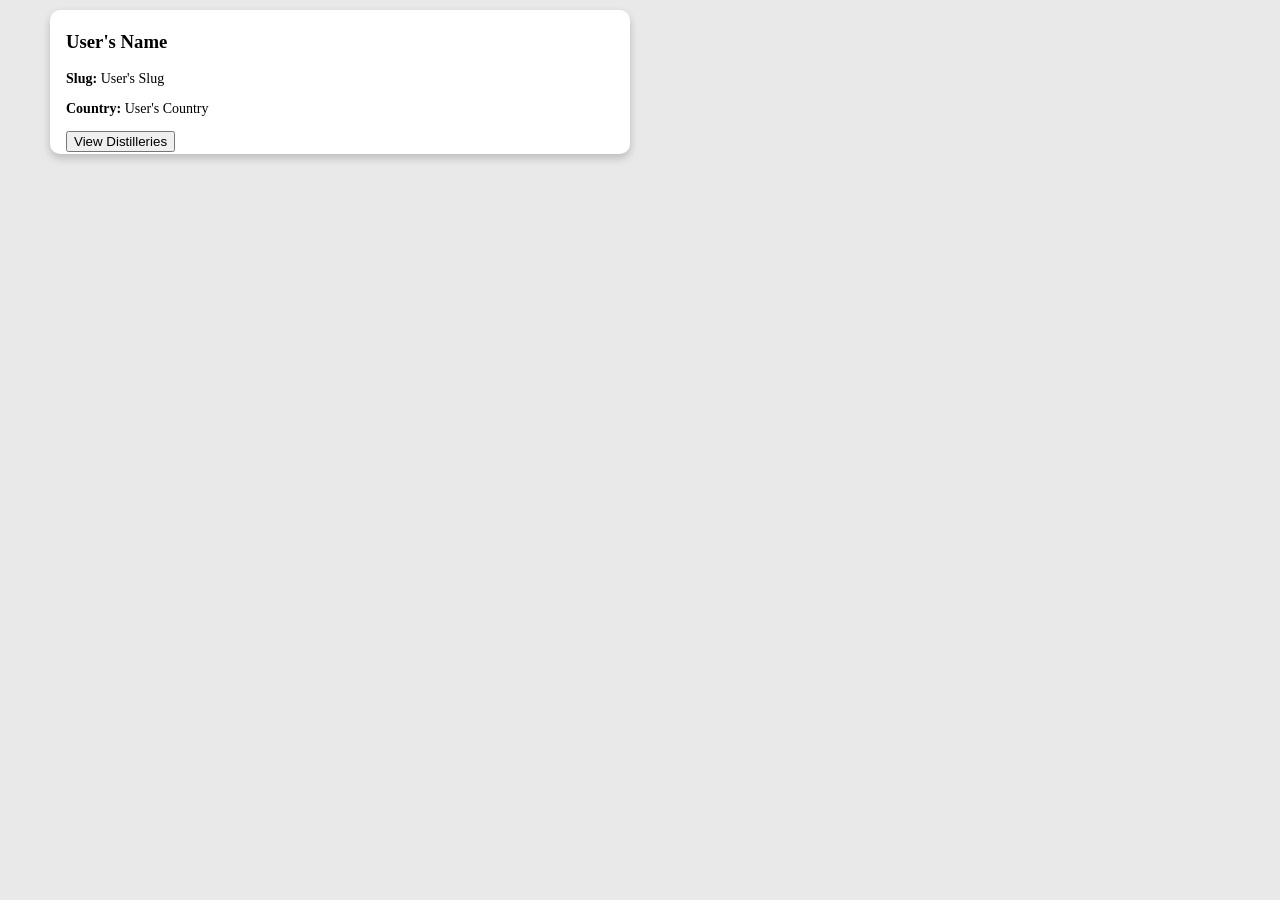
==== index.html @ 5ca529a5 "start of MOD 5 project to turn in" ====
<!DOCTYPE html>
<html lang="en">

<head>
  <meta charset="UTF-8">
  <meta http-equiv="X-UA-Compatible" content="IE=edge">
  <meta name="viewport" content="width=device-width, initial-scale=1.0">
  <link rel="stylesheet" href="index.css">
  <title>Whisky Hunter</title>
</head>

<body>
  <div class="container">
    <div class="row">
      <div class="user-list">
        <div class="user">
          <div class="user-card">
            <div class="user-card__container">
              <h3>User's Name</h3>
                <p><b>Slug:</b> User's Slug</p>
                <p><b>Country:</b> User's Country</p>
               
                <a href="/user.html?userId=1"><button>View Distilleries</button></a>
            </div>
          </div>
        </div>
      </div>
    </div>
  </div>
</body>
<script src="index.js"></script>

</html>
---- index.css ----
body {
  margin: 0;
  padding: 0;
  box-sizing: border-box;
  background-color: #e9e9e9;
}

.container {
  margin: 0 auto;
  padding: 0;
  width: 100%;
  max-width: 1200px;
}

p {
  font-size: 14px;
  word-break: break-word;
}

.hidden {
  display: none;
}

.user-list {
  width: auto;
  display: flex;
  flex-wrap: wrap;
}

.user {
  width: 50%;
}

.user-card {
  background-color: #fff;
  box-shadow: 0 4px 8px 0 rgba(0,0,0,0.2);
  margin: 10px;
  transition: 0.3s;
  cursor: pointer;
  border-radius: 10px;
}

.user-card:hover {
  box-shadow: 0 8px 16px 0 rgba(0,0,0,0.2);
}

.user-card__container {
  padding: 2px 16px;
}

.post-card {
  background-color: #fff;
  margin: 10px;
  box-shadow: 0 4px 8px 0 rgba(0,0,0,0.2);
  transition: 0.3s;
  border-radius: 10px;
}

.post-card:hover {
  box-shadow: 0 8px 16px 0 rgba(0,0,0,0.2);
}

.post-card__container {
  padding: 2px 16px;
}

.back-btn {
  color: #fff;
  background-color: black;
  border: none;
  border-radius: 10px;
  padding: 10px 20px;
  font-size: 20px;
  font-weight: 600;
  cursor: pointer;
}

.post {
  border: 1px solid black;
  background-color: white;
  margin: 20px;
}

.post__title {
  font-size: 12px;
  font-weight: bold;
  text-transform: uppercase;
  border-bottom: 1px solid black;
  padding: 8px;
}

.post__body {
  padding: 0 8px;
}

.post__search {
  margin-top: 16px;
  display: flex;
  justify-content: space-between;
  align-items: center;
  padding: 0 20px;
}

.post__search--container {
  display: flex;
  flex-direction: column;
}

.post__search--label {
  padding-right: 8px;
}
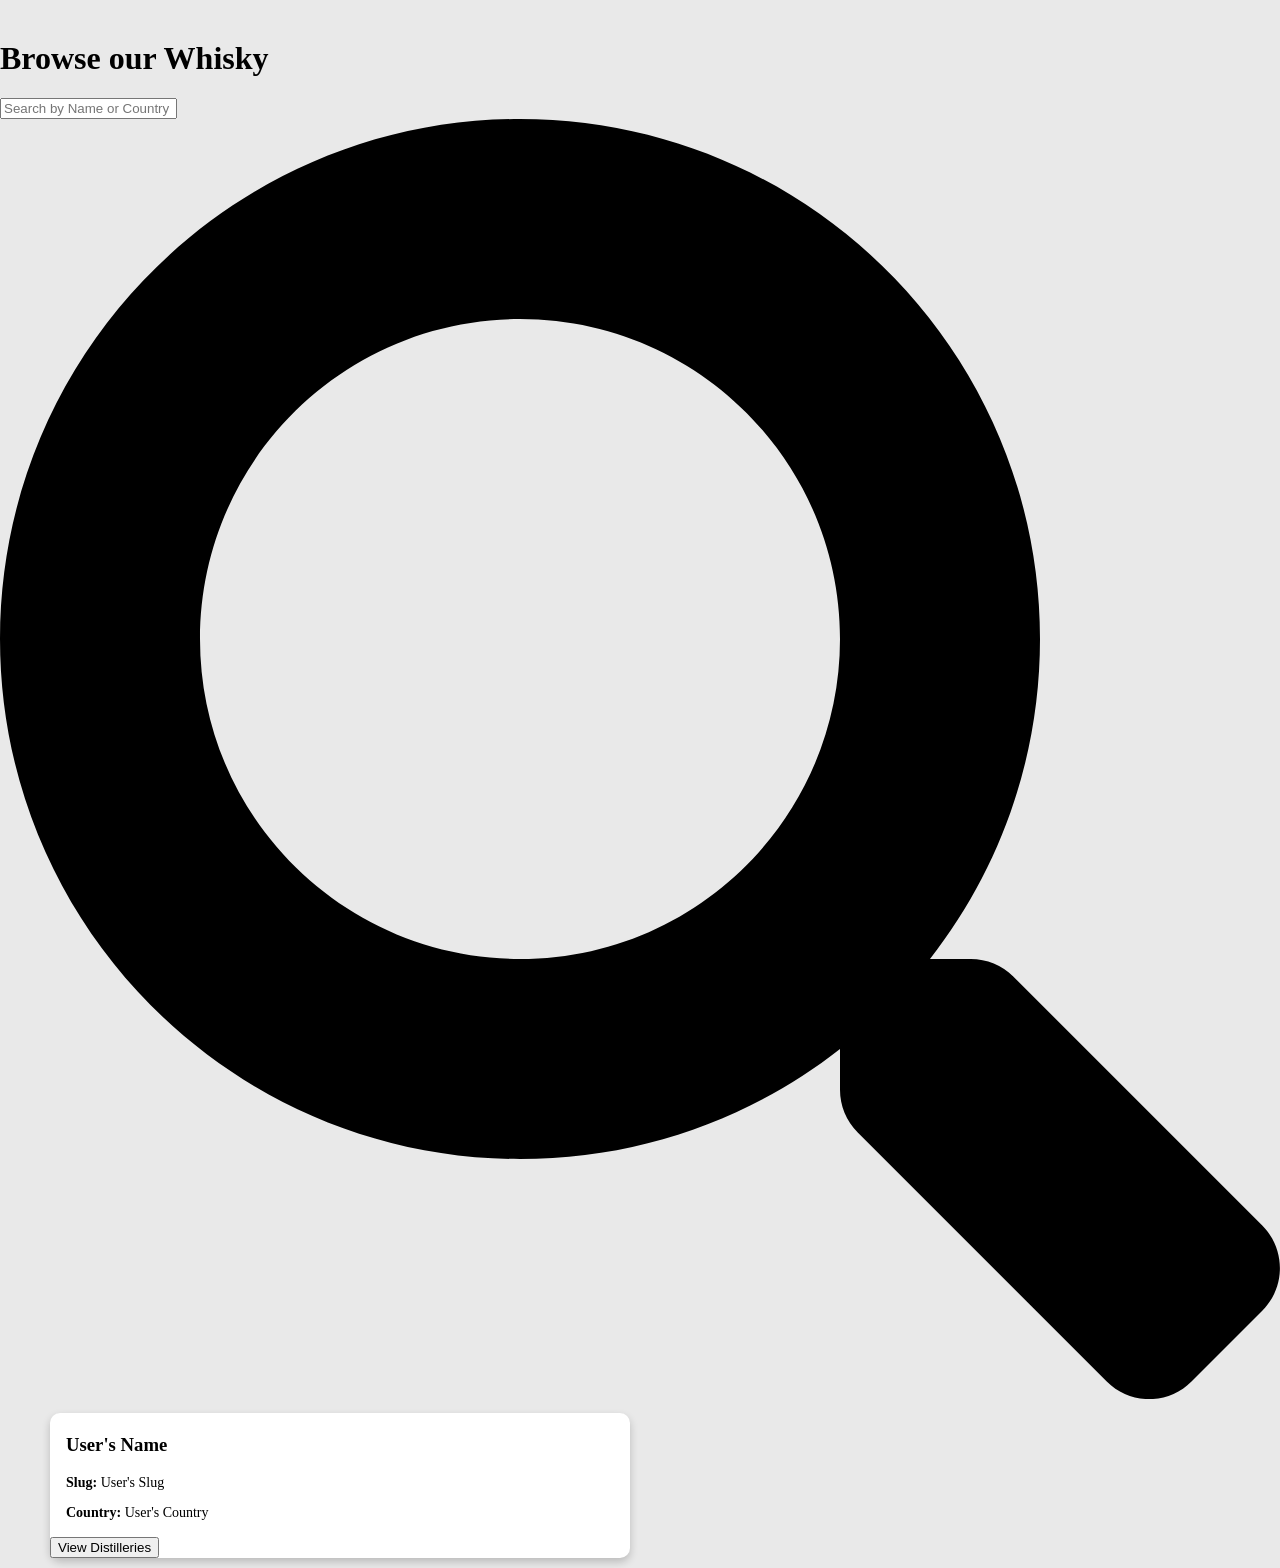
==== commit b9ad9e26: "stuck" ====
--- a/index.html
+++ b/index.html
@@ -7,6 +7,18 @@
   <meta name="viewport" content="width=device-width, initial-scale=1.0">
   <link rel="stylesheet" href="index.css">
   <title>Whisky Hunter</title>
+   <div data-v-390ceb07="" class="content-wrapper flex-col align-center" style="margin-top: 40px;">
+                    <h1 data-v-390ceb07="">Browse our Whisky</h1>
+                    <div data-v-390ceb07="" class="input-wrap">
+                        <input data-v-390ceb07="" type="text" placeholder="Search by Name or Country">
+                        <div data-v-390ceb07="" class="search-wrapper flex justify-center align-center">
+                            <svg data-v-390ceb07="" aria-hidden="true" focusable="false" data-prefix="fas" data-icon="search" role="img" xmlns="whiskybkgd.jpg" viewBox="0 0 512 512" class="svg-inline--fa fa-search fa-w-16">
+                                <path data-v-390ceb07="" fill="currentColor" d="M505 442.7L405.3 343c-4.5-4.5-10.6-7-17-7H372c27.6-35.3 44-79.7 44-128C416 93.1 322.9 0 208 0S0 93.1 0 208s93.1 208 208 208c48.3 0 92.7-16.4 128-44v16.3c0 6.4 2.5 12.5 7 17l99.7 99.7c9.4 9.4 24.6 9.4 33.9 0l28.3-28.3c9.4-9.4 9.4-24.6.1-34zM208 336c-70.7 0-128-57.2-128-128 0-70.7 57.2-128 128-128 70.7 0 128 57.2 128 128 0 70.7-57.2 128-128 128z" class="">
+
+                </path>
+            </svg>
+        </div>
+    </div>
 </head>
 
 <body>
@@ -20,6 +32,8 @@
                 <p><b>Slug:</b> User's Slug</p>
                 <p><b>Country:</b> User's Country</p>
                
+</div>
+               
                 <a href="/user.html?userId=1"><button>View Distilleries</button></a>
             </div>
           </div>
--- a/index.css
+++ b/index.css
@@ -105,6 +105,14 @@
   display: flex;
   flex-direction: column;
 }
+.navbar {
+    height: 165px;
+    display: flex;
+    align-items: center;
+    padding: 0 50px;
+    font-size: 18px;
+    font-weight: 600;
+}
 
 .post__search--label {
   padding-right: 8px;
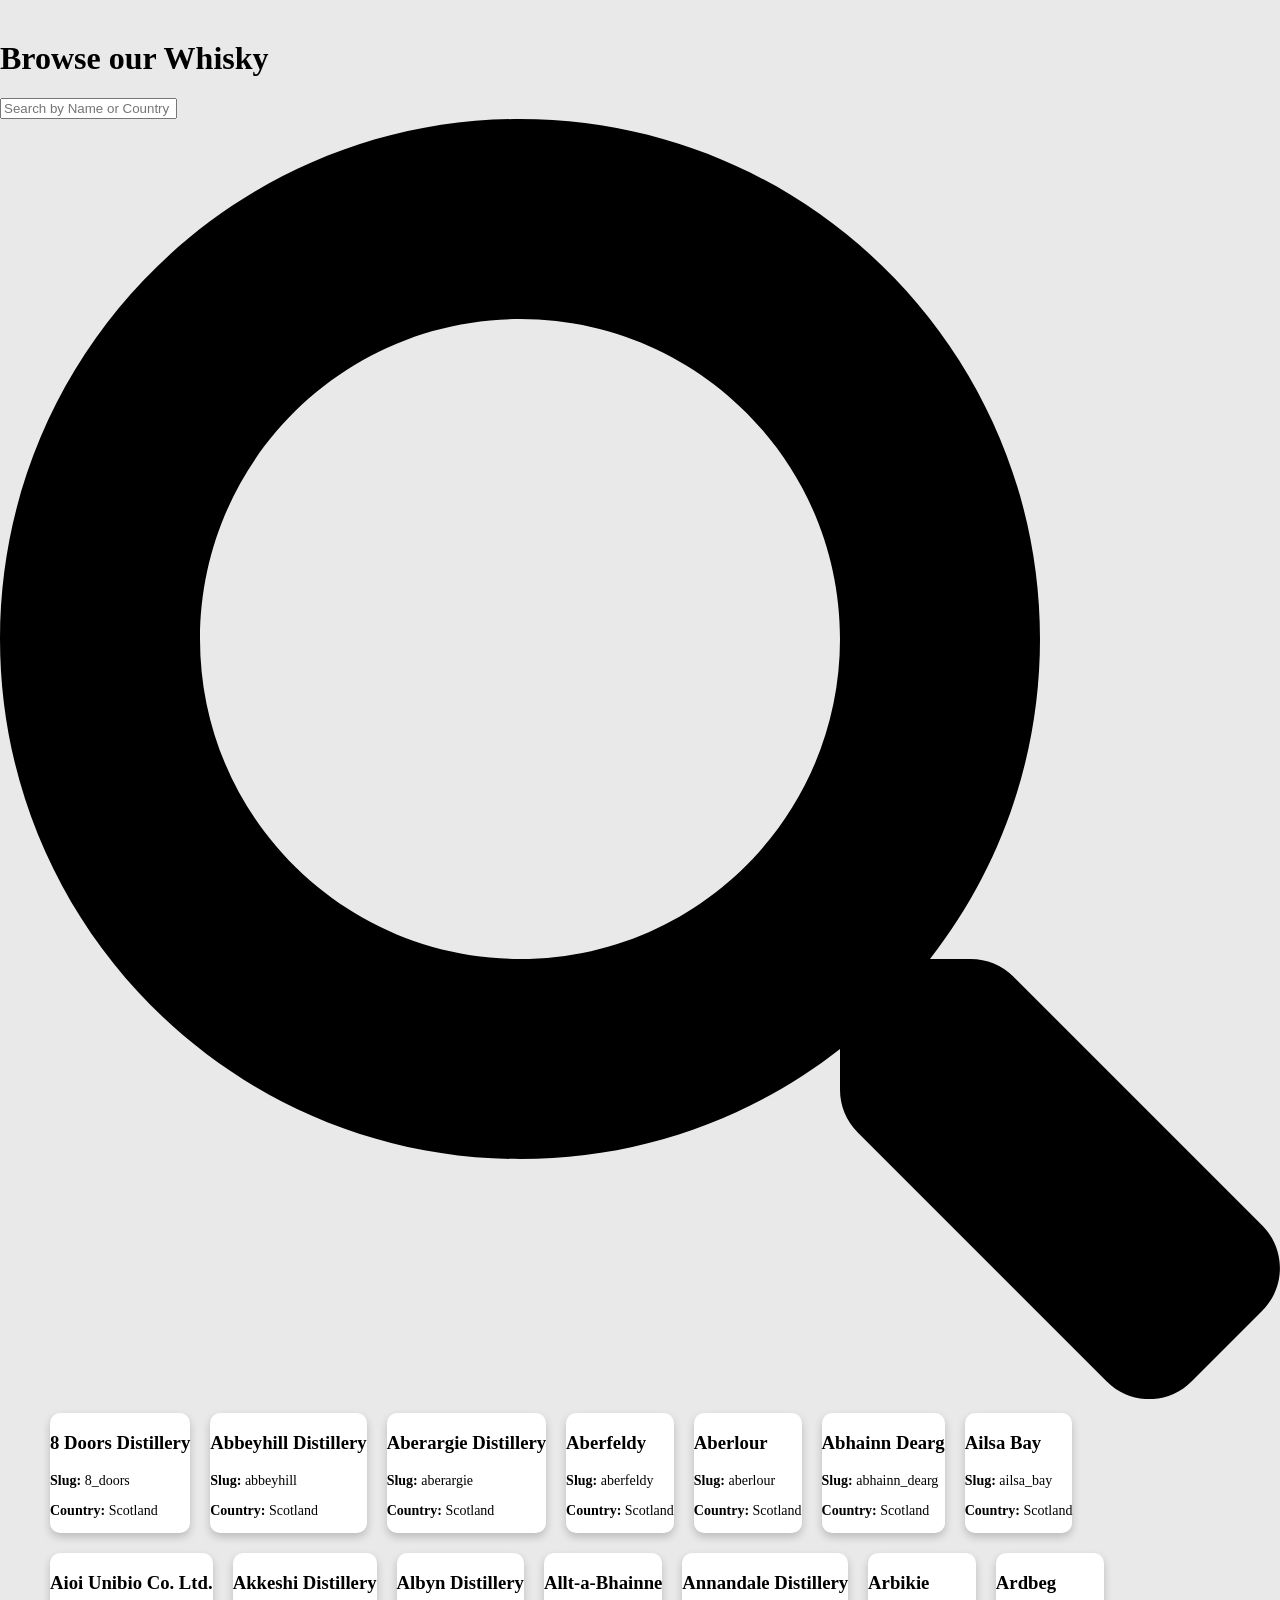
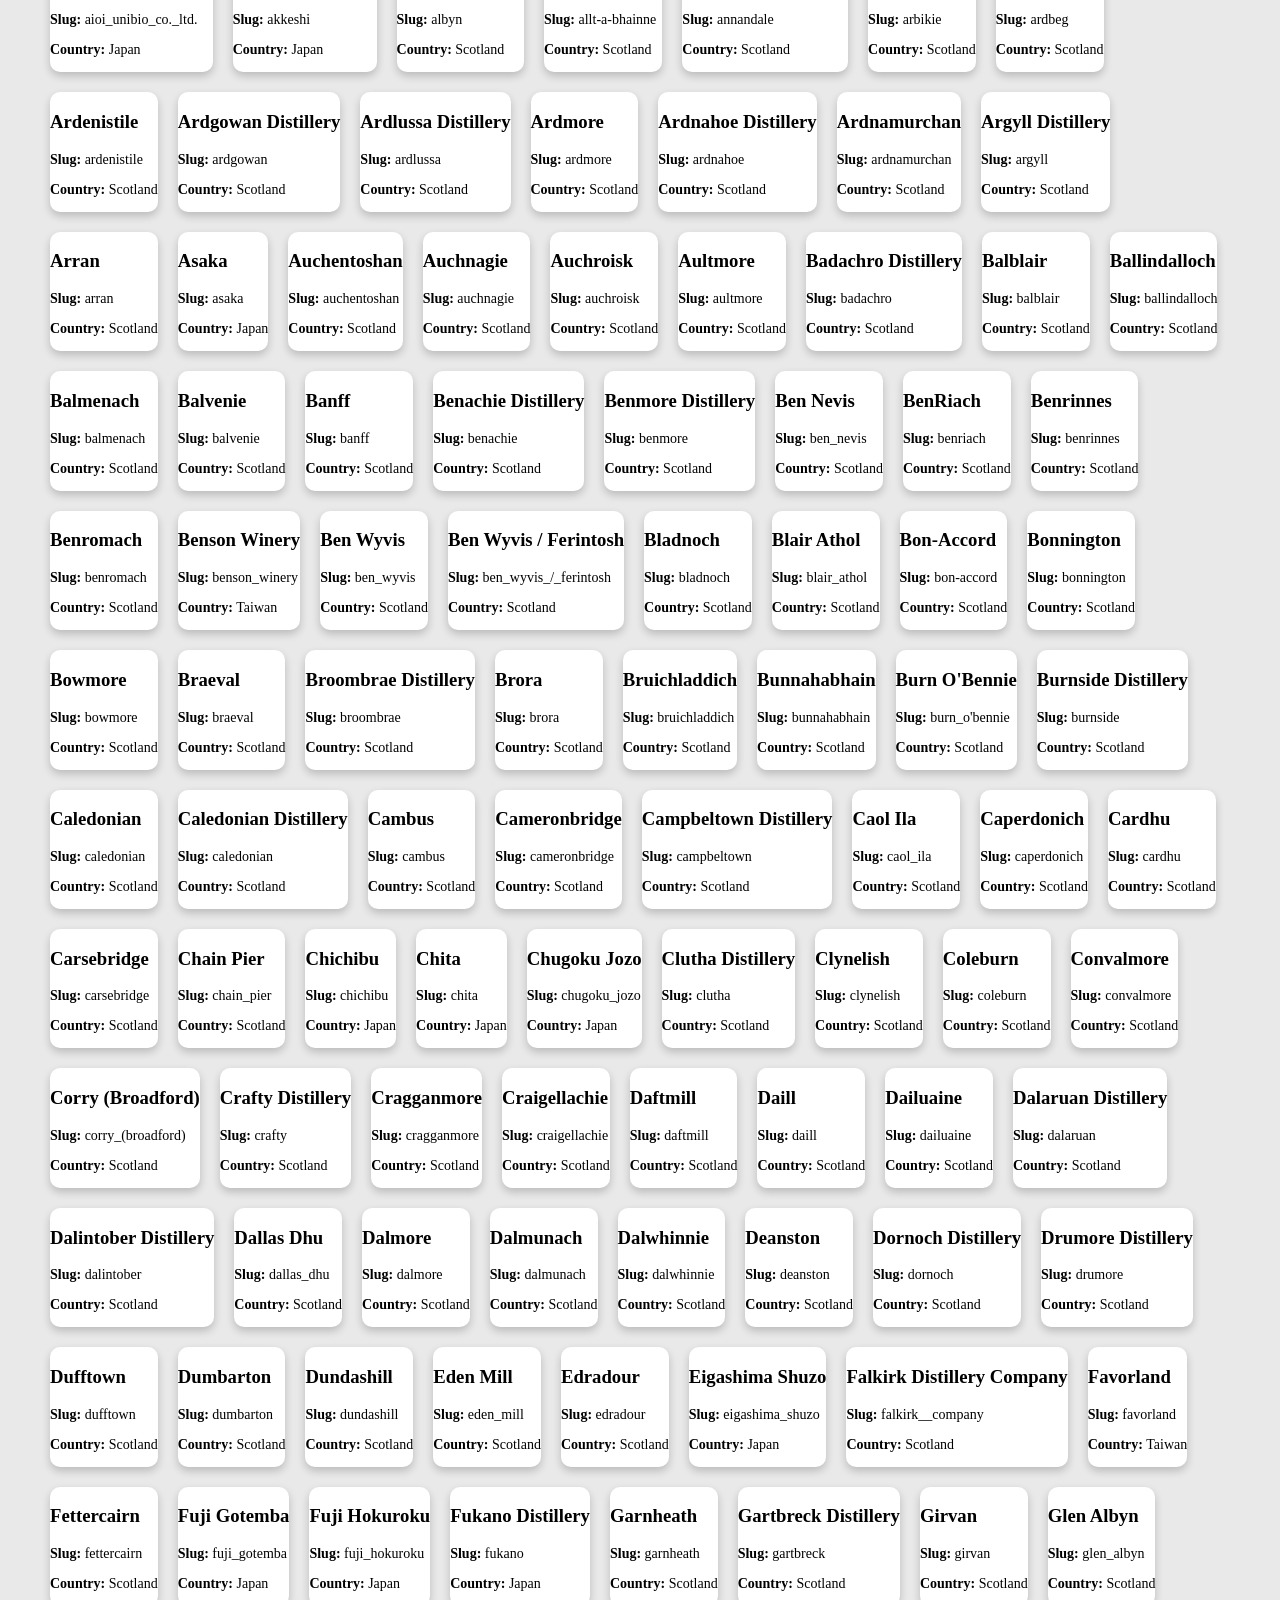
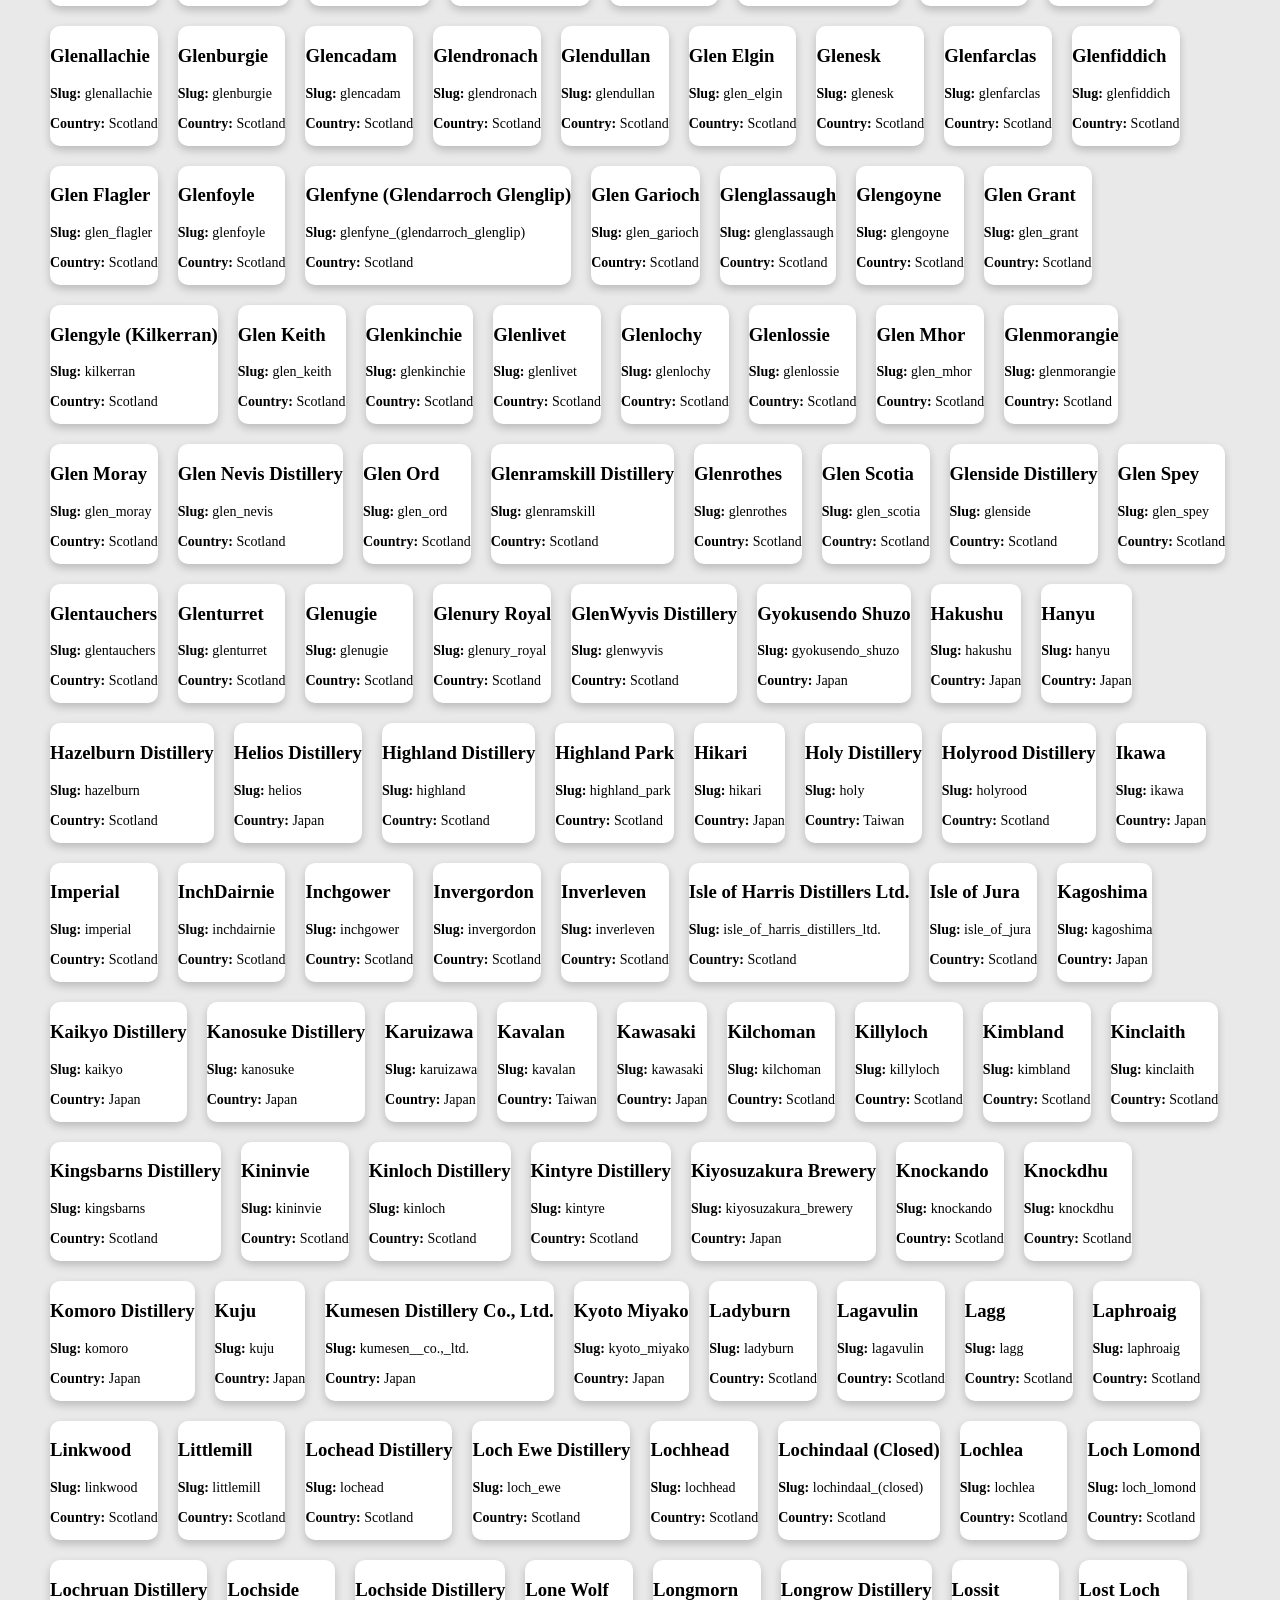
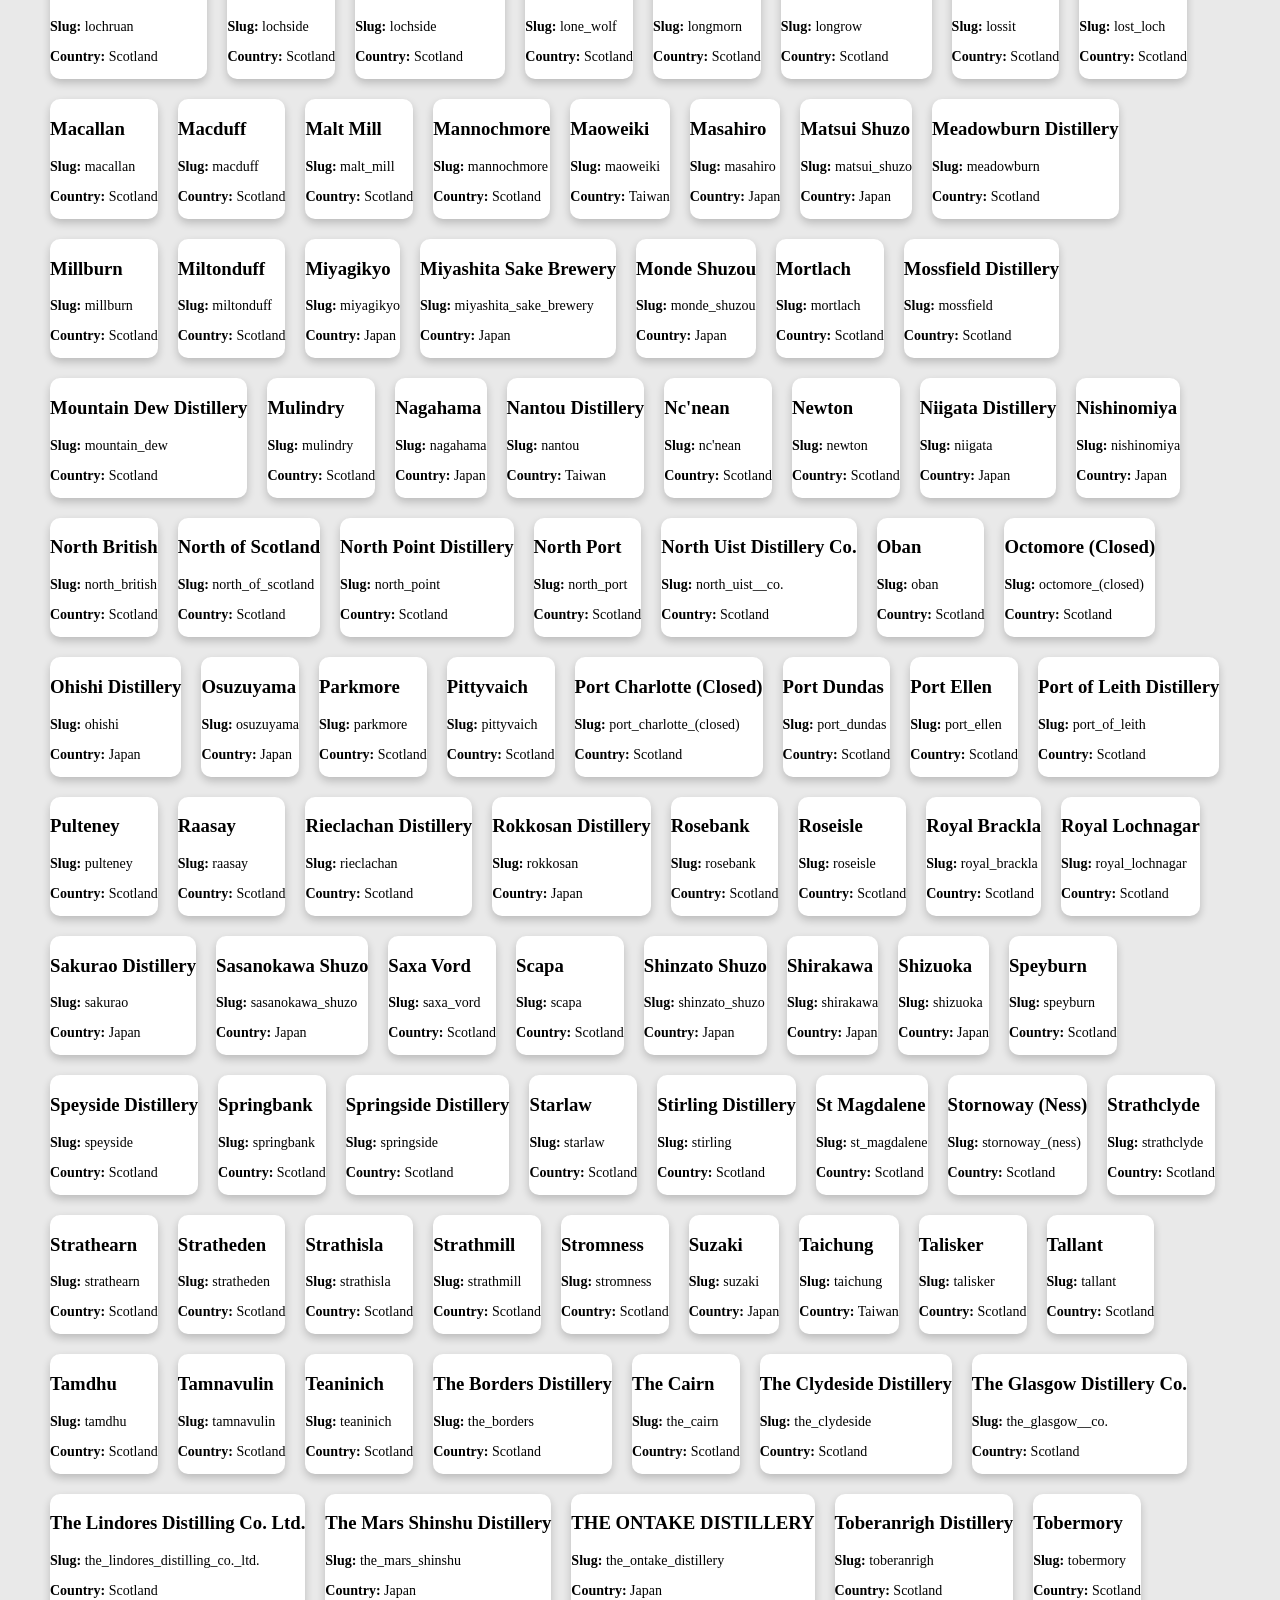
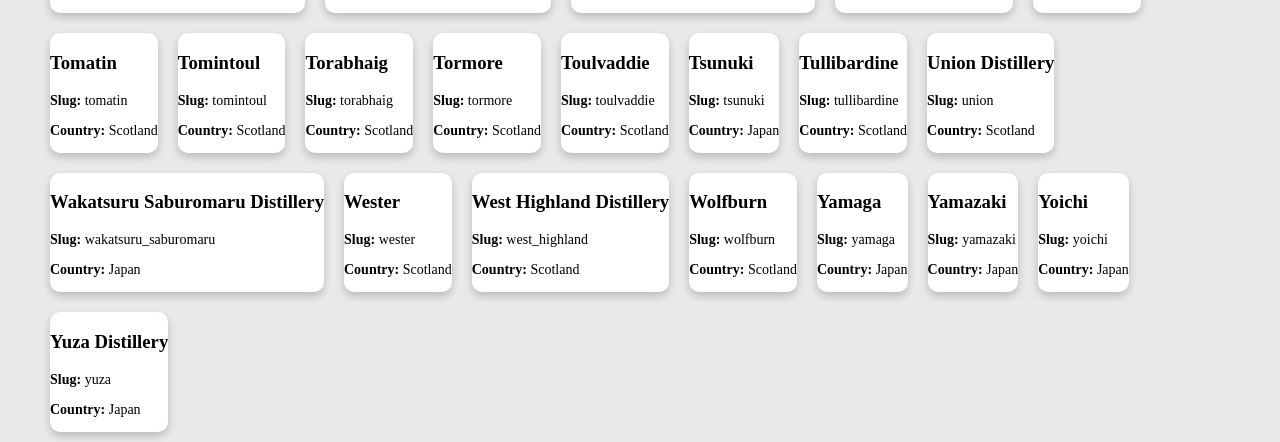
==== commit 92bed69e: "made more adjustments" ====
--- a/index.html
+++ b/index.html
@@ -7,7 +7,12 @@
   <meta name="viewport" content="width=device-width, initial-scale=1.0">
   <link rel="stylesheet" href="index.css">
   <title>Whisky Hunter</title>
-   <div data-v-390ceb07="" class="content-wrapper flex-col align-center" style="margin-top: 40px;">
+  
+</head>
+
+<body>
+
+     <div data-v-390ceb07="" class="content-wrapper flex-col align-center" style="margin-top: 40px;">
                     <h1 data-v-390ceb07="">Browse our Whisky</h1>
                     <div data-v-390ceb07="" class="input-wrap">
                         <input data-v-390ceb07="" type="text" placeholder="Search by Name or Country">
@@ -19,18 +24,15 @@
             </svg>
         </div>
     </div>
-</head>
-
-<body>
   <div class="container">
     <div class="row">
       <div class="user-list">
         <div class="user">
           <div class="user-card">
             <div class="user-card__container">
-              <h3>User's Name</h3>
-                <p><b>Slug:</b> User's Slug</p>
-                <p><b>Country:</b> User's Country</p>
+              <h3>Distillery Name</h3>
+                <p><b>Slug:</b> Distillery Slug</p>
+                <p><b>Country:</b> Distillery Country</p>
                
 </div>
                
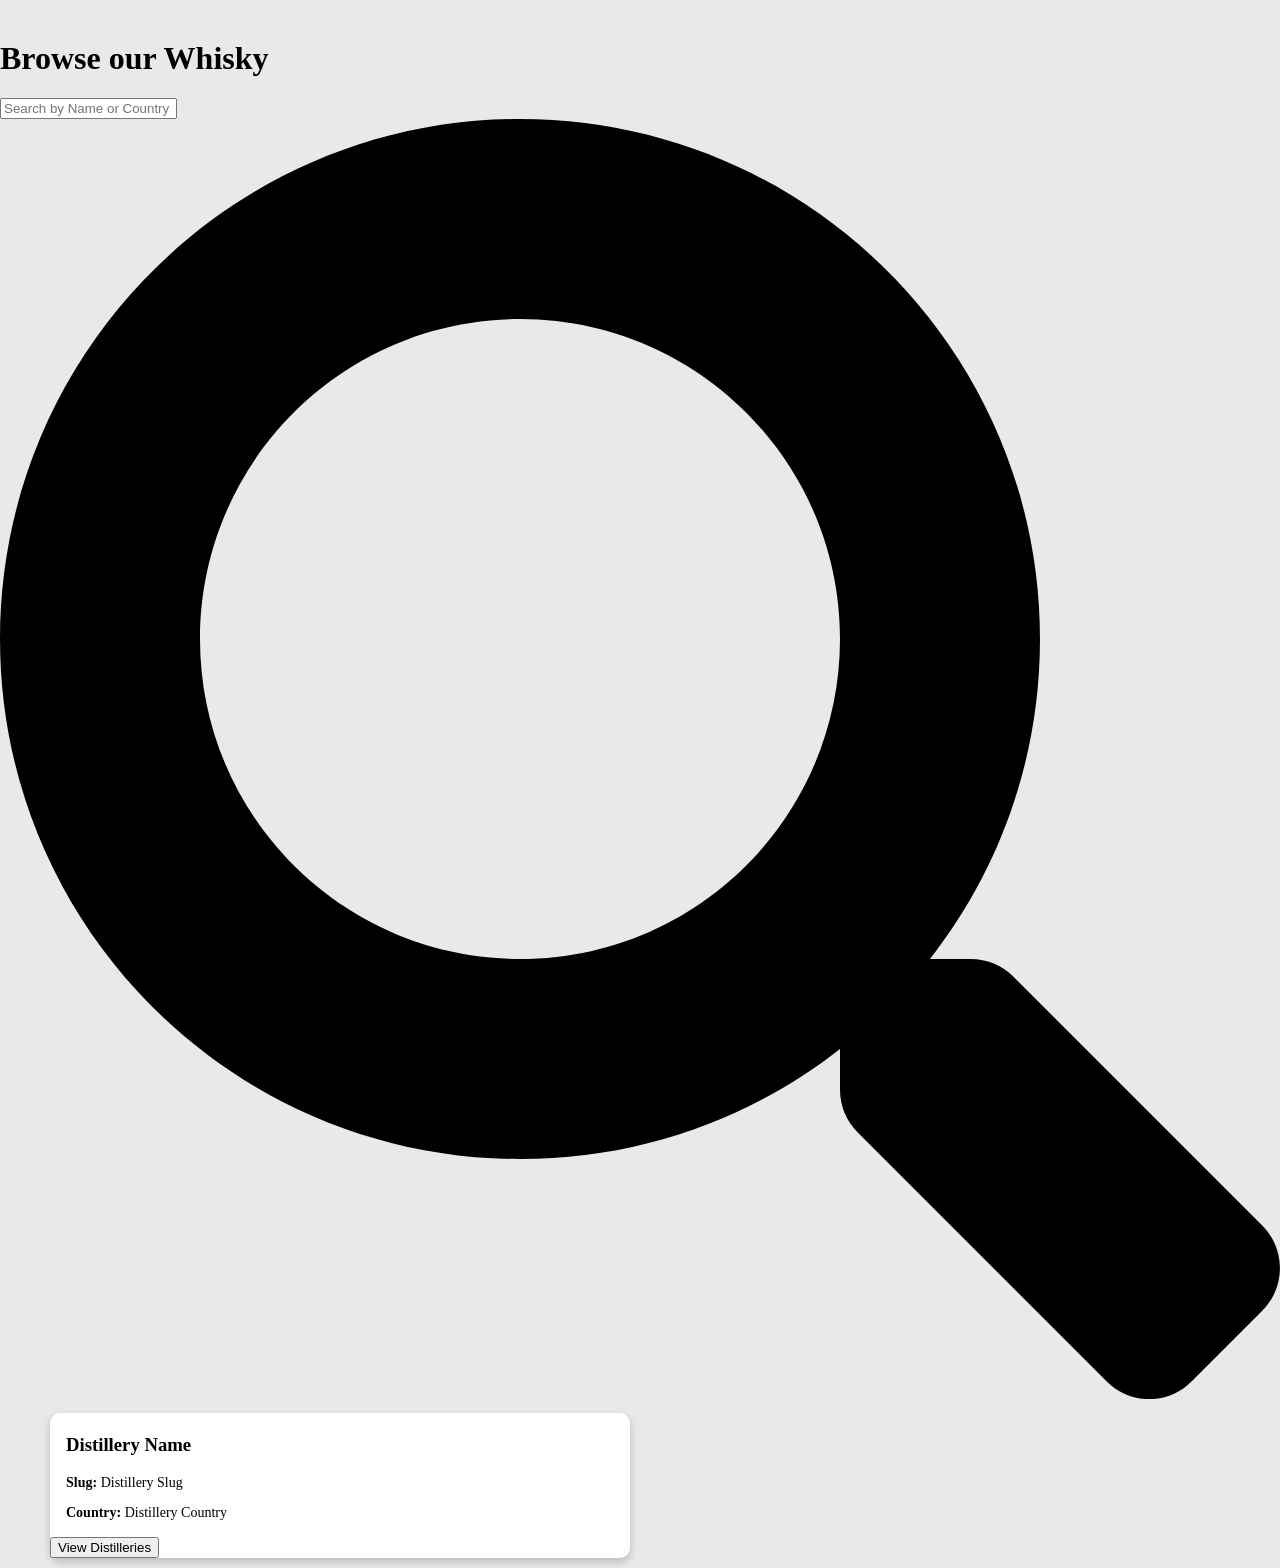
==== commit 1160b9f1: "more changes made" ====
--- a/index.html
+++ b/index.html
@@ -15,7 +15,7 @@
      <div data-v-390ceb07="" class="content-wrapper flex-col align-center" style="margin-top: 40px;">
                     <h1 data-v-390ceb07="">Browse our Whisky</h1>
                     <div data-v-390ceb07="" class="input-wrap">
-                        <input data-v-390ceb07="" type="text" placeholder="Search by Name or Country">
+                       <input type="text" placeholder="Search by Name or Country" oninput="renderFilteredDistilleries(event)">
                         <div data-v-390ceb07="" class="search-wrapper flex justify-center align-center">
                             <svg data-v-390ceb07="" aria-hidden="true" focusable="false" data-prefix="fas" data-icon="search" role="img" xmlns="whiskybkgd.jpg" viewBox="0 0 512 512" class="svg-inline--fa fa-search fa-w-16">
                                 <path data-v-390ceb07="" fill="currentColor" d="M505 442.7L405.3 343c-4.5-4.5-10.6-7-17-7H372c27.6-35.3 44-79.7 44-128C416 93.1 322.9 0 208 0S0 93.1 0 208s93.1 208 208 208c48.3 0 92.7-16.4 128-44v16.3c0 6.4 2.5 12.5 7 17l99.7 99.7c9.4 9.4 24.6 9.4 33.9 0l28.3-28.3c9.4-9.4 9.4-24.6.1-34zM208 336c-70.7 0-128-57.2-128-128 0-70.7 57.2-128 128-128 70.7 0 128 57.2 128 128 0 70.7-57.2 128-128 128z" class="">
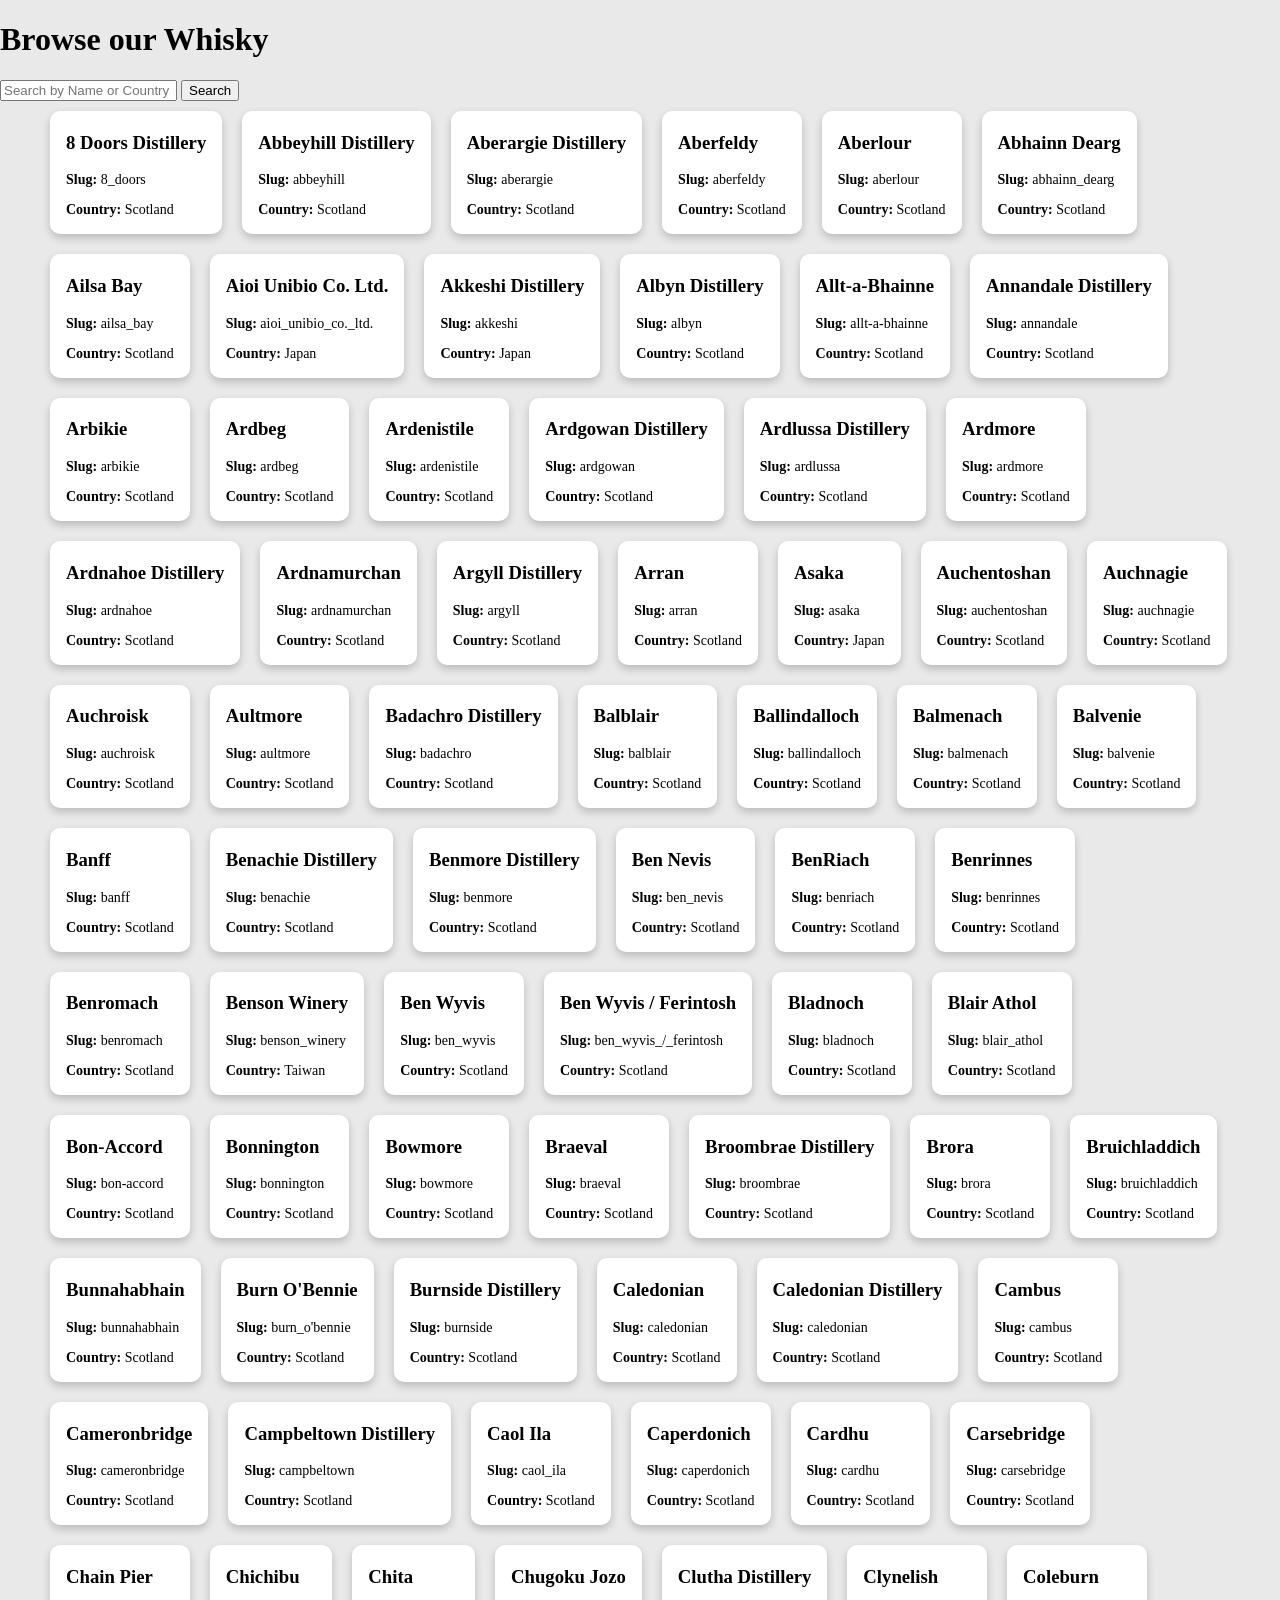
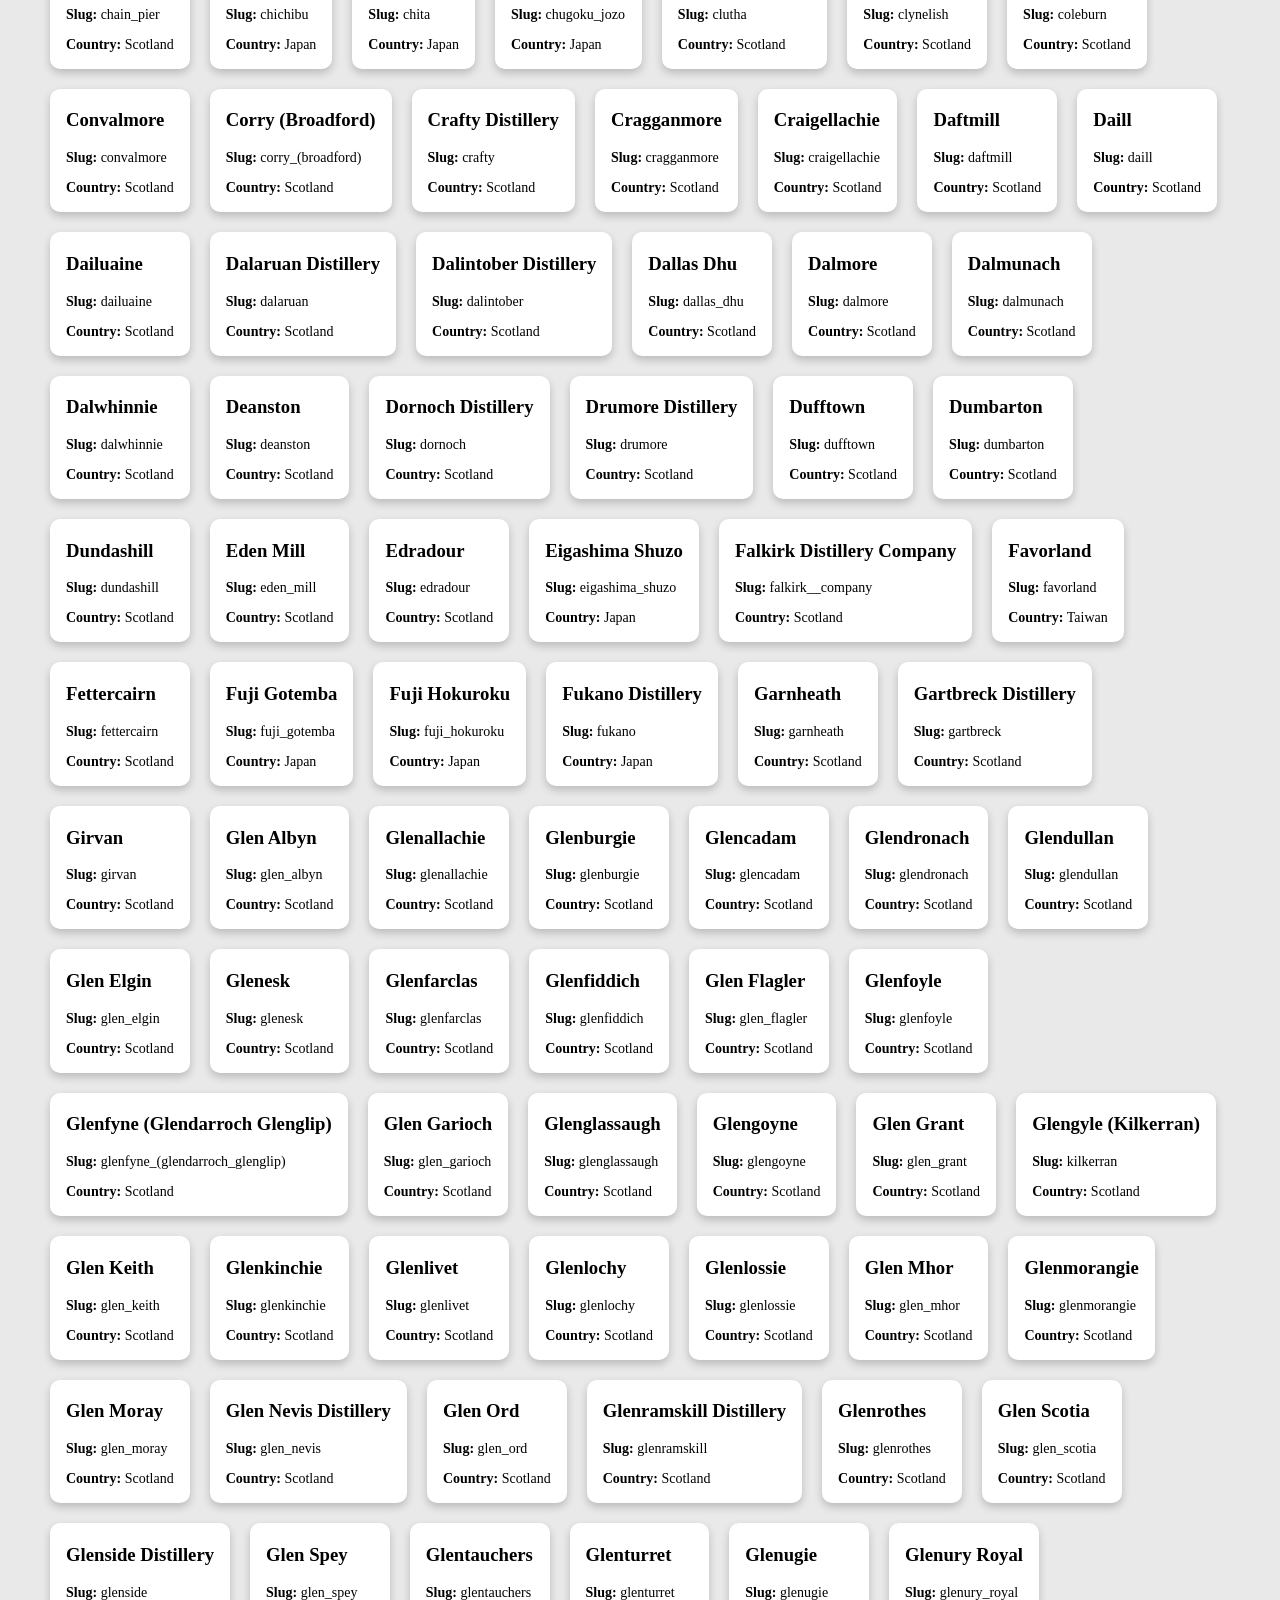
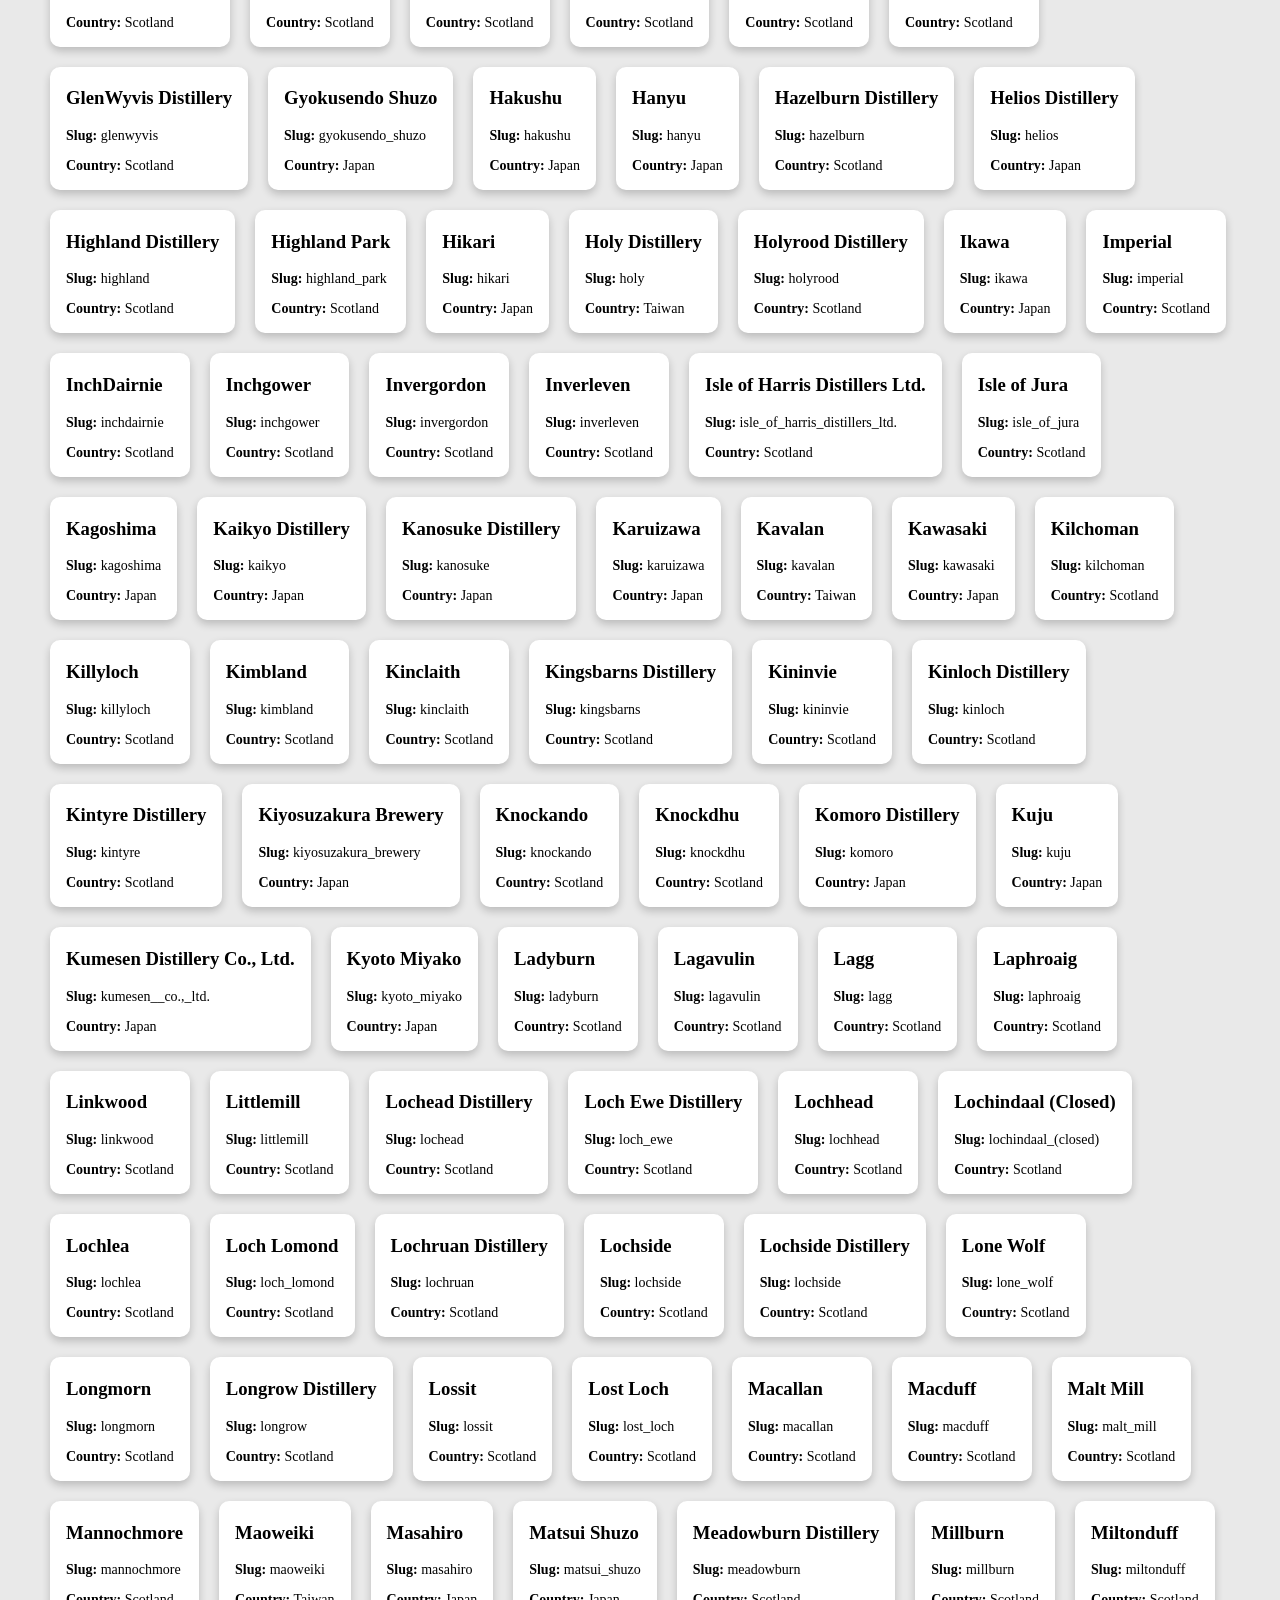
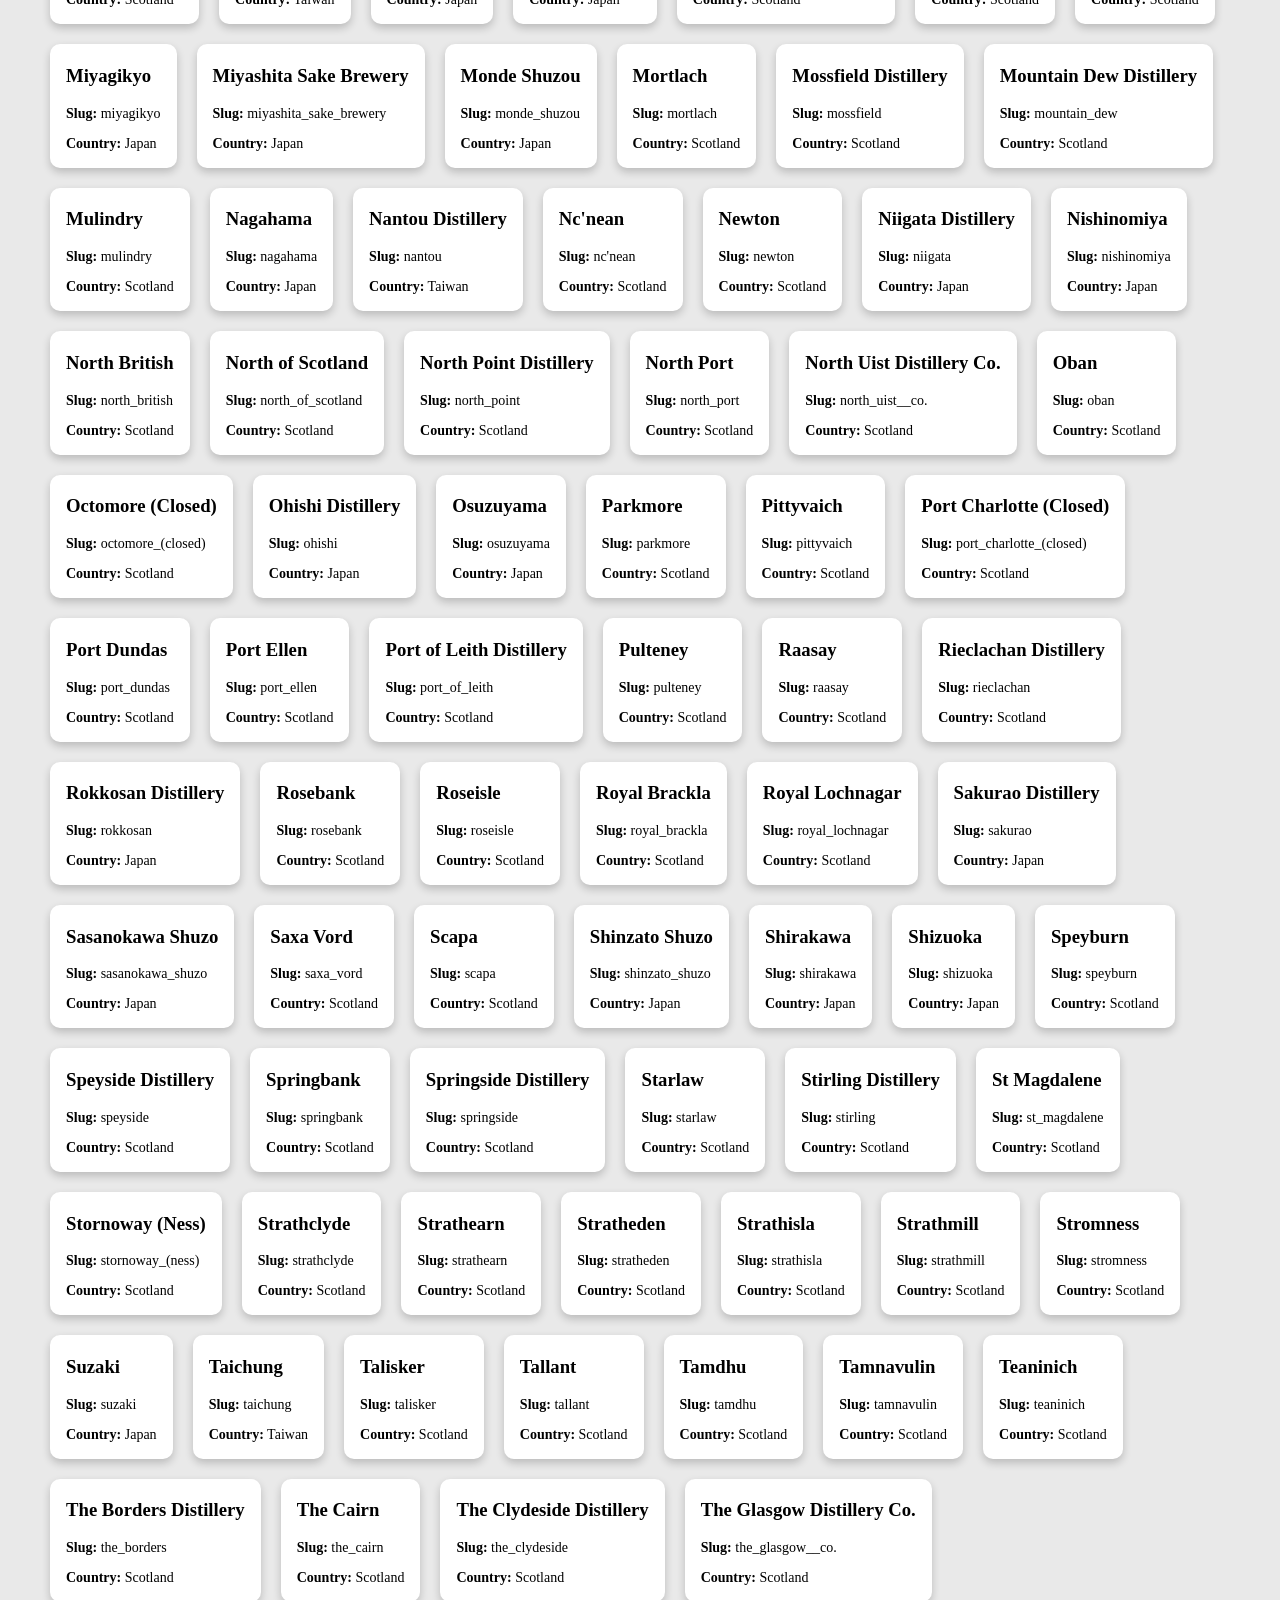
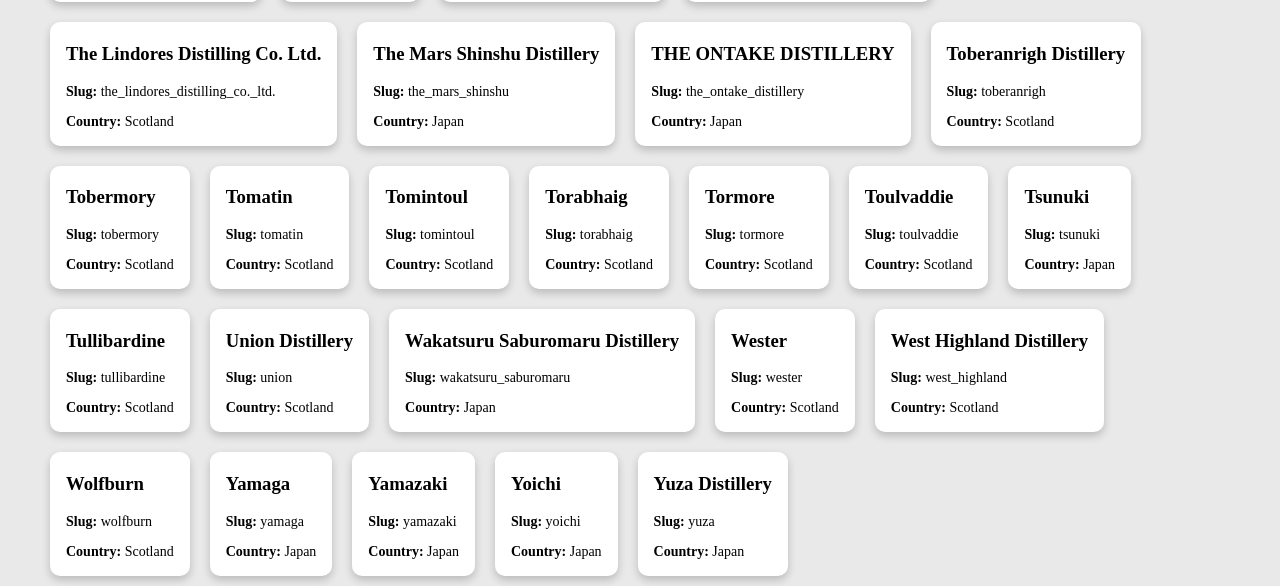
==== commit 58f72afb: "fixed functional issues" ====
--- a/index.html
+++ b/index.html
@@ -12,18 +12,14 @@
 
 <body>
 
-     <div data-v-390ceb07="" class="content-wrapper flex-col align-center" style="margin-top: 40px;">
-                    <h1 data-v-390ceb07="">Browse our Whisky</h1>
-                    <div data-v-390ceb07="" class="input-wrap">
-                       <input type="text" placeholder="Search by Name or Country" oninput="renderFilteredDistilleries(event)">
-                        <div data-v-390ceb07="" class="search-wrapper flex justify-center align-center">
-                            <svg data-v-390ceb07="" aria-hidden="true" focusable="false" data-prefix="fas" data-icon="search" role="img" xmlns="whiskybkgd.jpg" viewBox="0 0 512 512" class="svg-inline--fa fa-search fa-w-16">
-                                <path data-v-390ceb07="" fill="currentColor" d="M505 442.7L405.3 343c-4.5-4.5-10.6-7-17-7H372c27.6-35.3 44-79.7 44-128C416 93.1 322.9 0 208 0S0 93.1 0 208s93.1 208 208 208c48.3 0 92.7-16.4 128-44v16.3c0 6.4 2.5 12.5 7 17l99.7 99.7c9.4 9.4 24.6 9.4 33.9 0l28.3-28.3c9.4-9.4 9.4-24.6.1-34zM208 336c-70.7 0-128-57.2-128-128 0-70.7 57.2-128 128-128 70.7 0 128 57.2 128 128 0 70.7-57.2 128-128 128z" class="">
+     <div class="search-section">
+  <h1>Browse our Whisky</h1>
 
-                </path>
-            </svg>
-        </div>
-    </div>
+  <div class="search-bar">
+    <input id="searchInput" type="text" placeholder="Search by Name or Country">
+    <button onclick="searchDistilleries()">Search</button>
+  </div>
+</div>
   <div class="container">
     <div class="row">
       <div class="user-list">
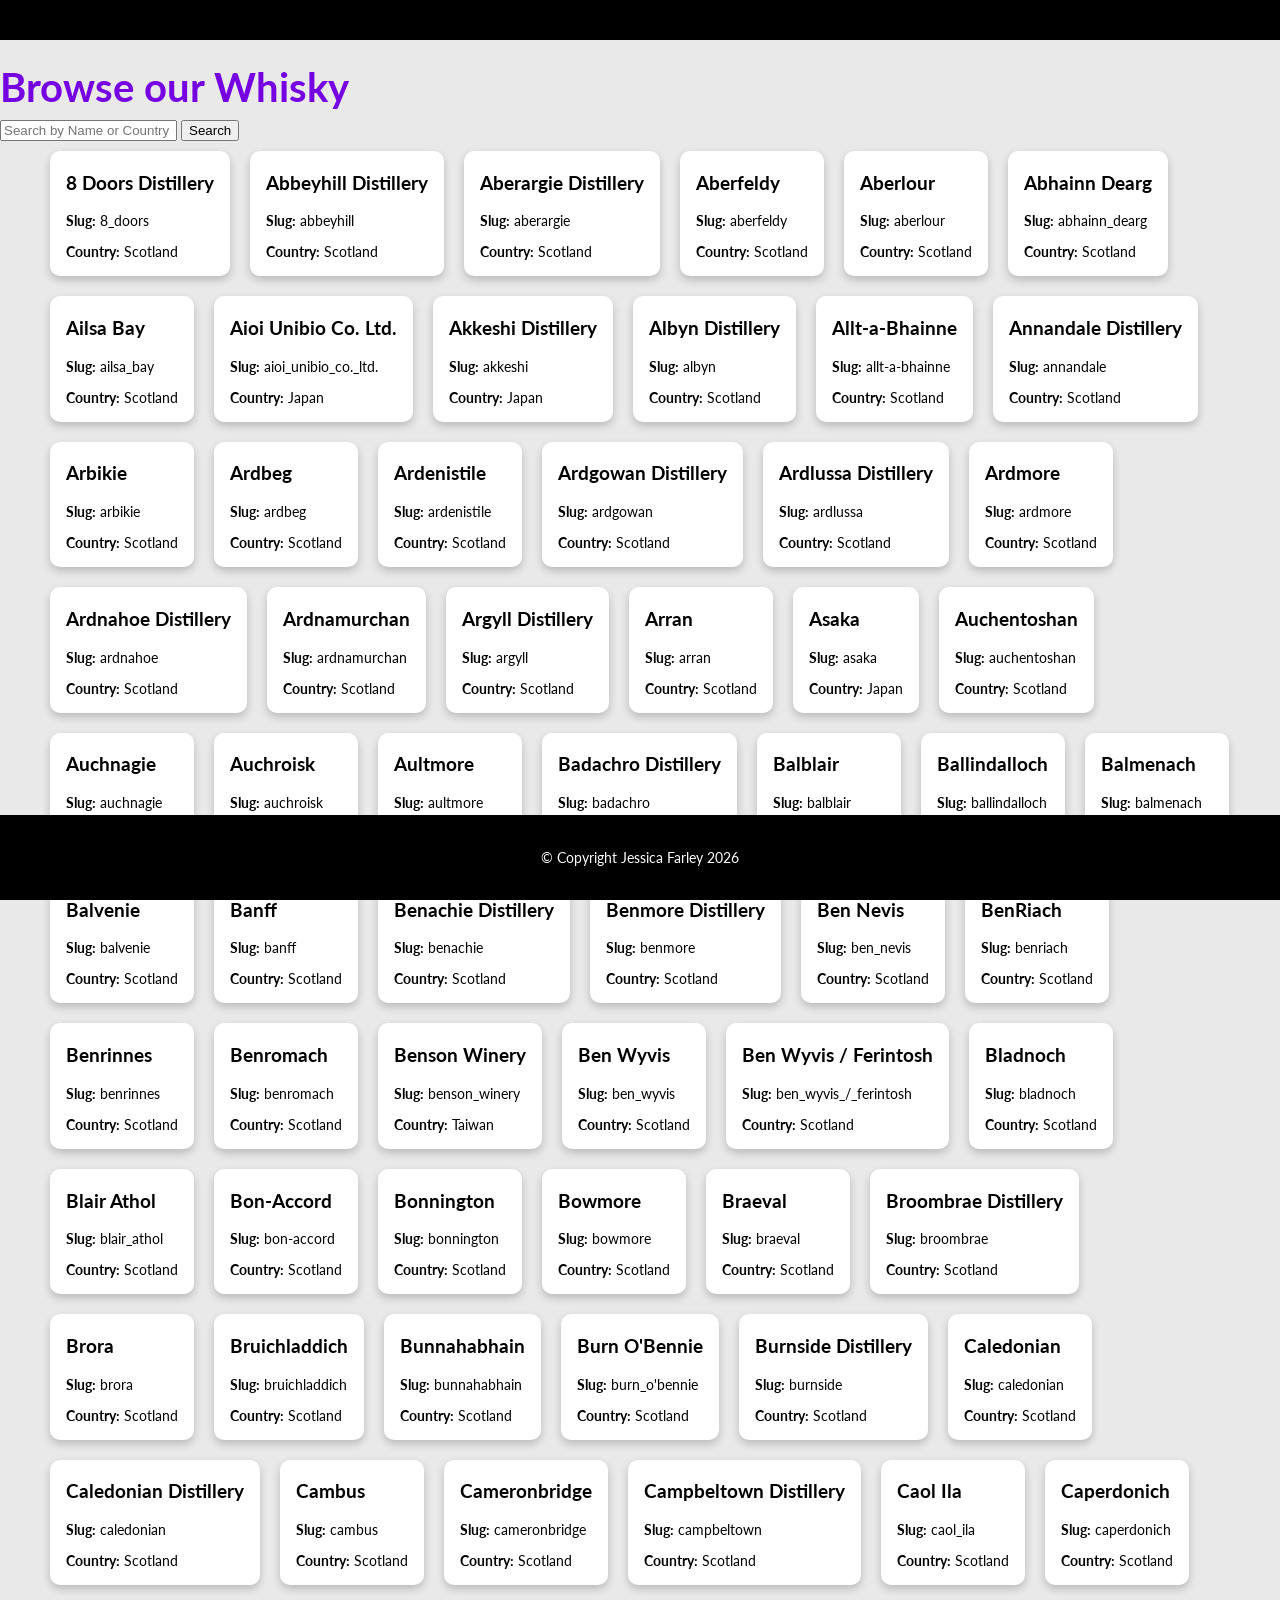
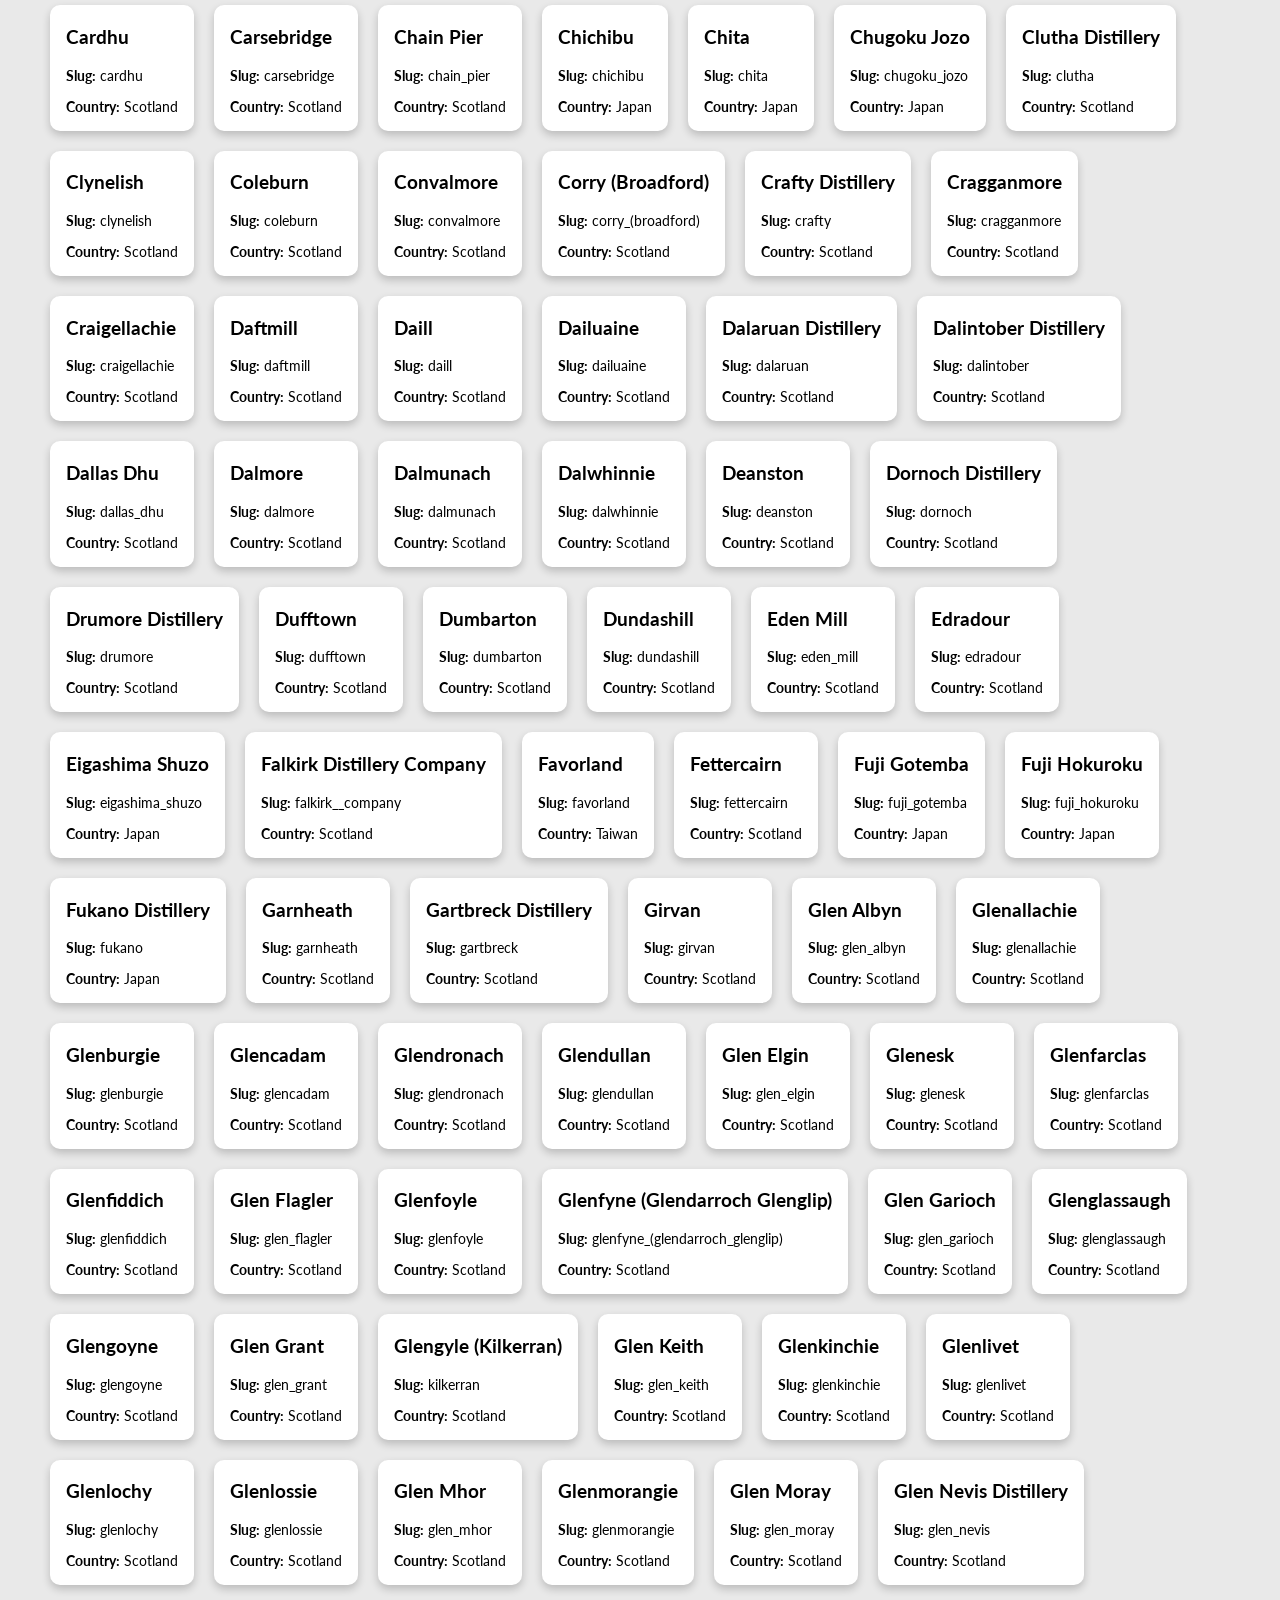
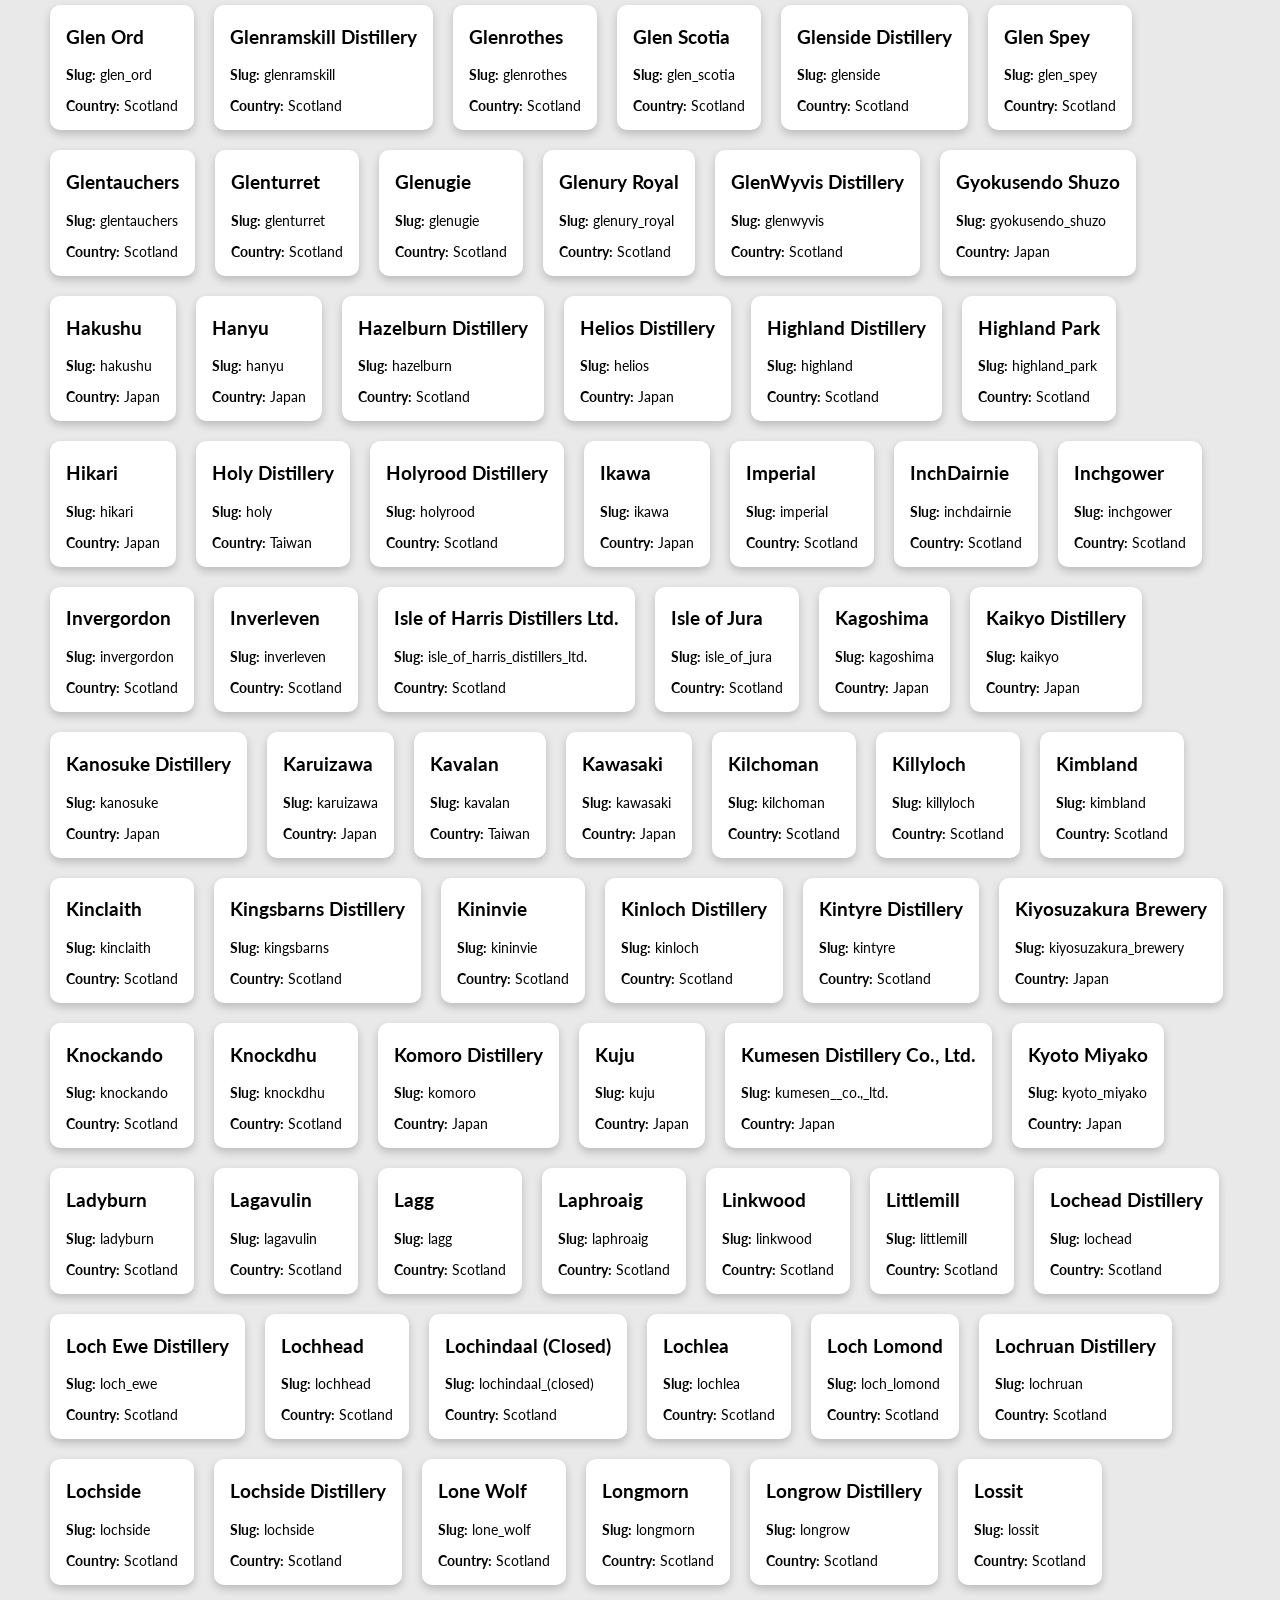
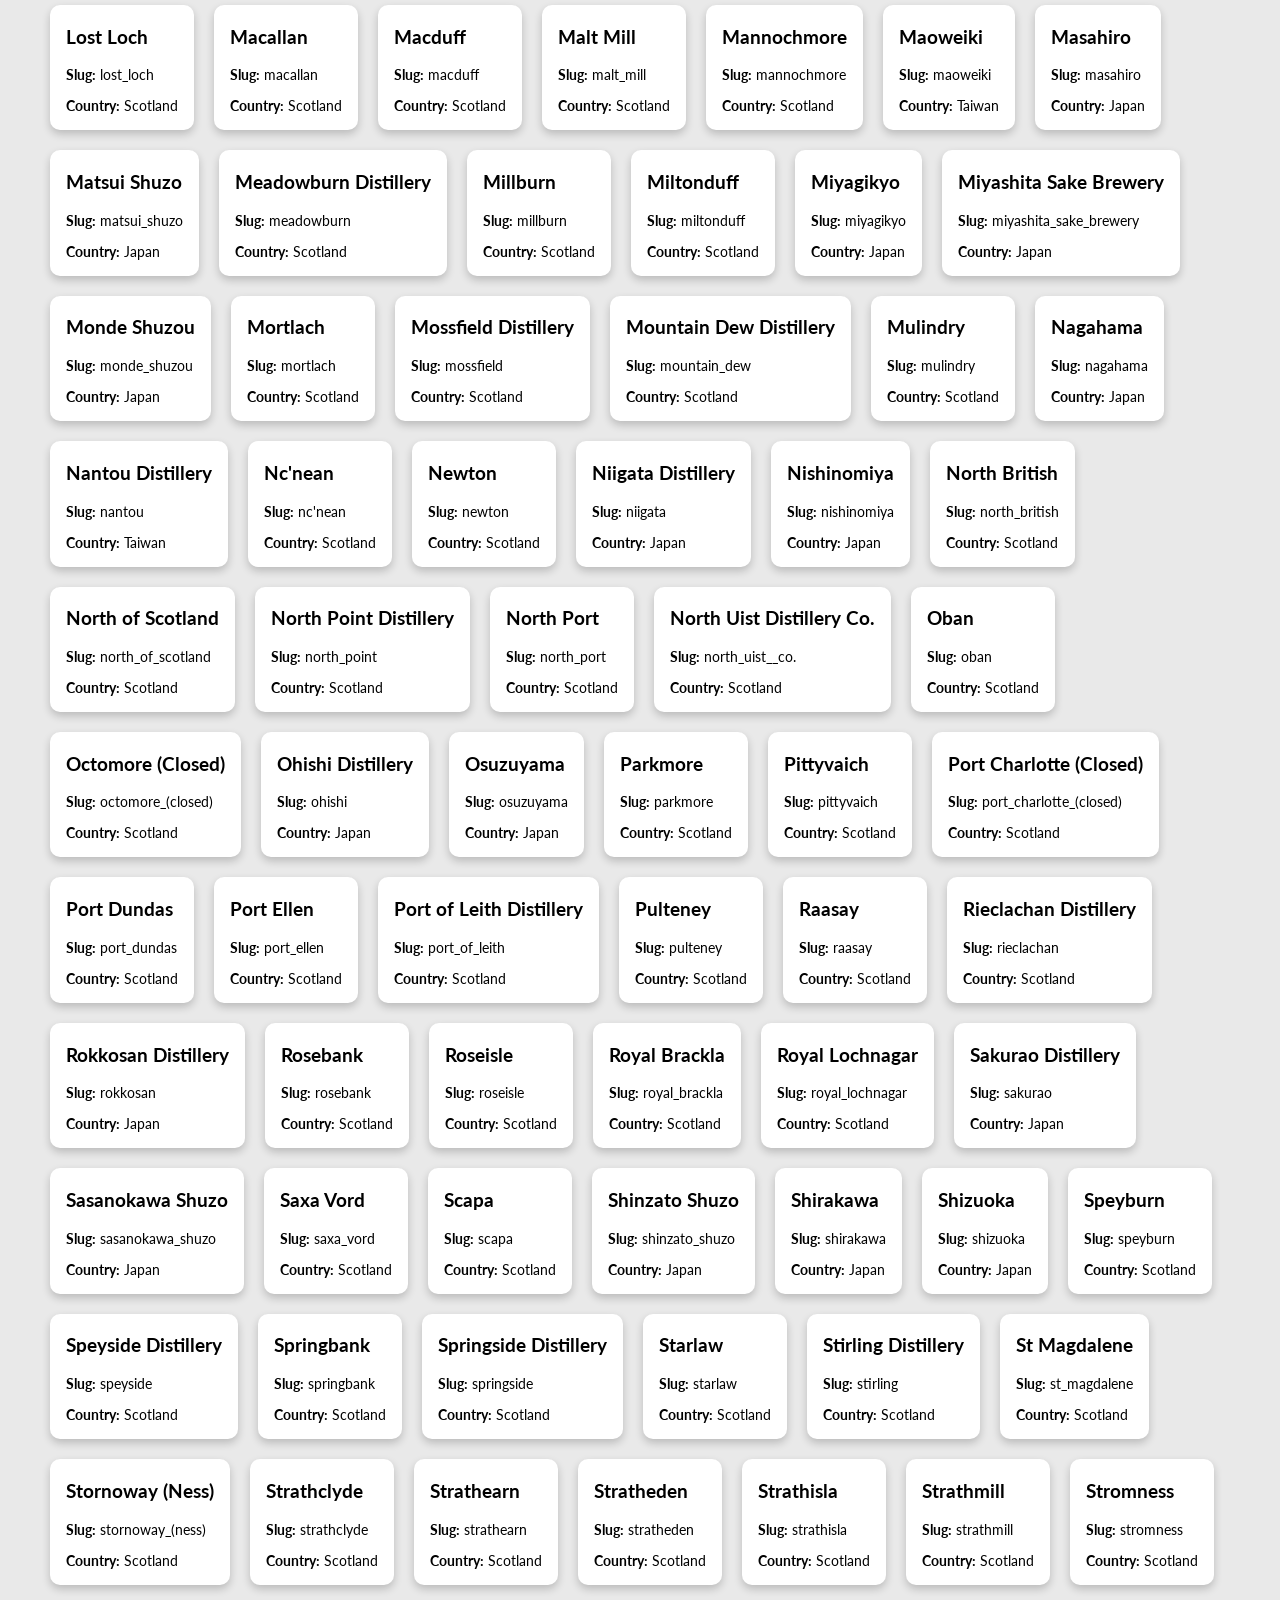
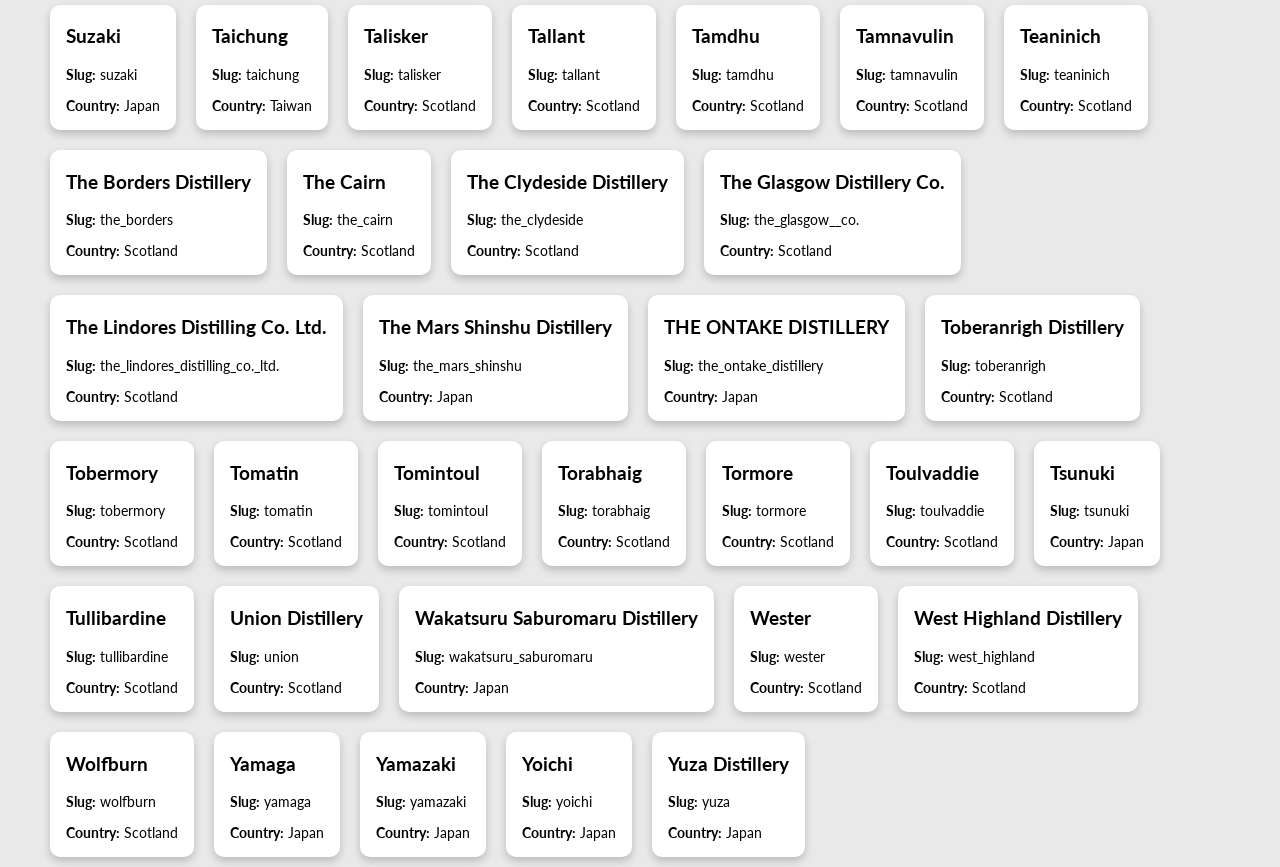
==== commit 32f3f85a: "Trouble with Spinner" ====
--- a/index.html
+++ b/index.html
@@ -1,14 +1,14 @@
 <!DOCTYPE html>
 <html lang="en">
 
-<head>
+<header>
   <meta charset="UTF-8">
   <meta http-equiv="X-UA-Compatible" content="IE=edge">
   <meta name="viewport" content="width=device-width, initial-scale=1.0">
   <link rel="stylesheet" href="index.css">
   <title>Whisky Hunter</title>
   
-</head>
+</header>
 
 <body>
 
@@ -18,6 +18,7 @@
   <div class="search-bar">
     <input id="searchInput" type="text" placeholder="Search by Name or Country">
     <button onclick="searchDistilleries()">Search</button>
+    <i class="fa-solid fa-spinner"></i> </div>
   </div>
 </div>
   <div class="container">
@@ -42,4 +43,13 @@
 </body>
 <script src="index.js"></script>
 
+<footer>
+<div class="footer__copyright">
+                        <p class="footer__copyright--para">
+                             &copy; Copyright Jessica Farley 2026
+                             
+                        </p>
+                    </div>
+              </footer>      
+
 </html>
--- a/index.css
+++ b/index.css
@@ -1,8 +1,51 @@
+
+@import url('https://fonts.googleapis.com/css2?family=Lato:wght@400;700&display=swap');
+
+header {
+  background-color: #000;
+  color: #fff;
+  padding: 20px;
+  text-align: center;
+}
+
 body {
   margin: 0;
-  padding: 0;
+    padding: 0;
   box-sizing: border-box;
   background-color: #e9e9e9;
+  font-family: 'Lato', sans-serif;
+}
+
+html {
+    scroll-behavior: smooth;
+}
+
+.fa-spinner {
+  display: none;
+  animation: spinner 750ms infinite linear;
+}
+
+.fa-spinner--visible {
+  display: inline-block;
+}
+
+@keyframes spinner {
+  0% {
+    transform: rotate(0deg);
+  }
+
+  100% {
+    transform: rotate(360deg);
+  }
+}
+
+h1  {  
+  font-size: 40px;
+    margin-bottom: 12px;
+    text-align: left;
+    line-height: 1;
+    color: rgb(117, 0, 226) !important;
+    font-family: 'Lato', sans-serif;
 }
 
 .container {
@@ -116,4 +159,14 @@
 
 .post__search--label {
   padding-right: 8px;
+}
+
+footer {
+    background-color: #000;
+    color: #fff;
+    text-align: center;
+    padding: 20px 0;
+    position: fixed;
+    bottom: 0;
+    width: 100%;
 }
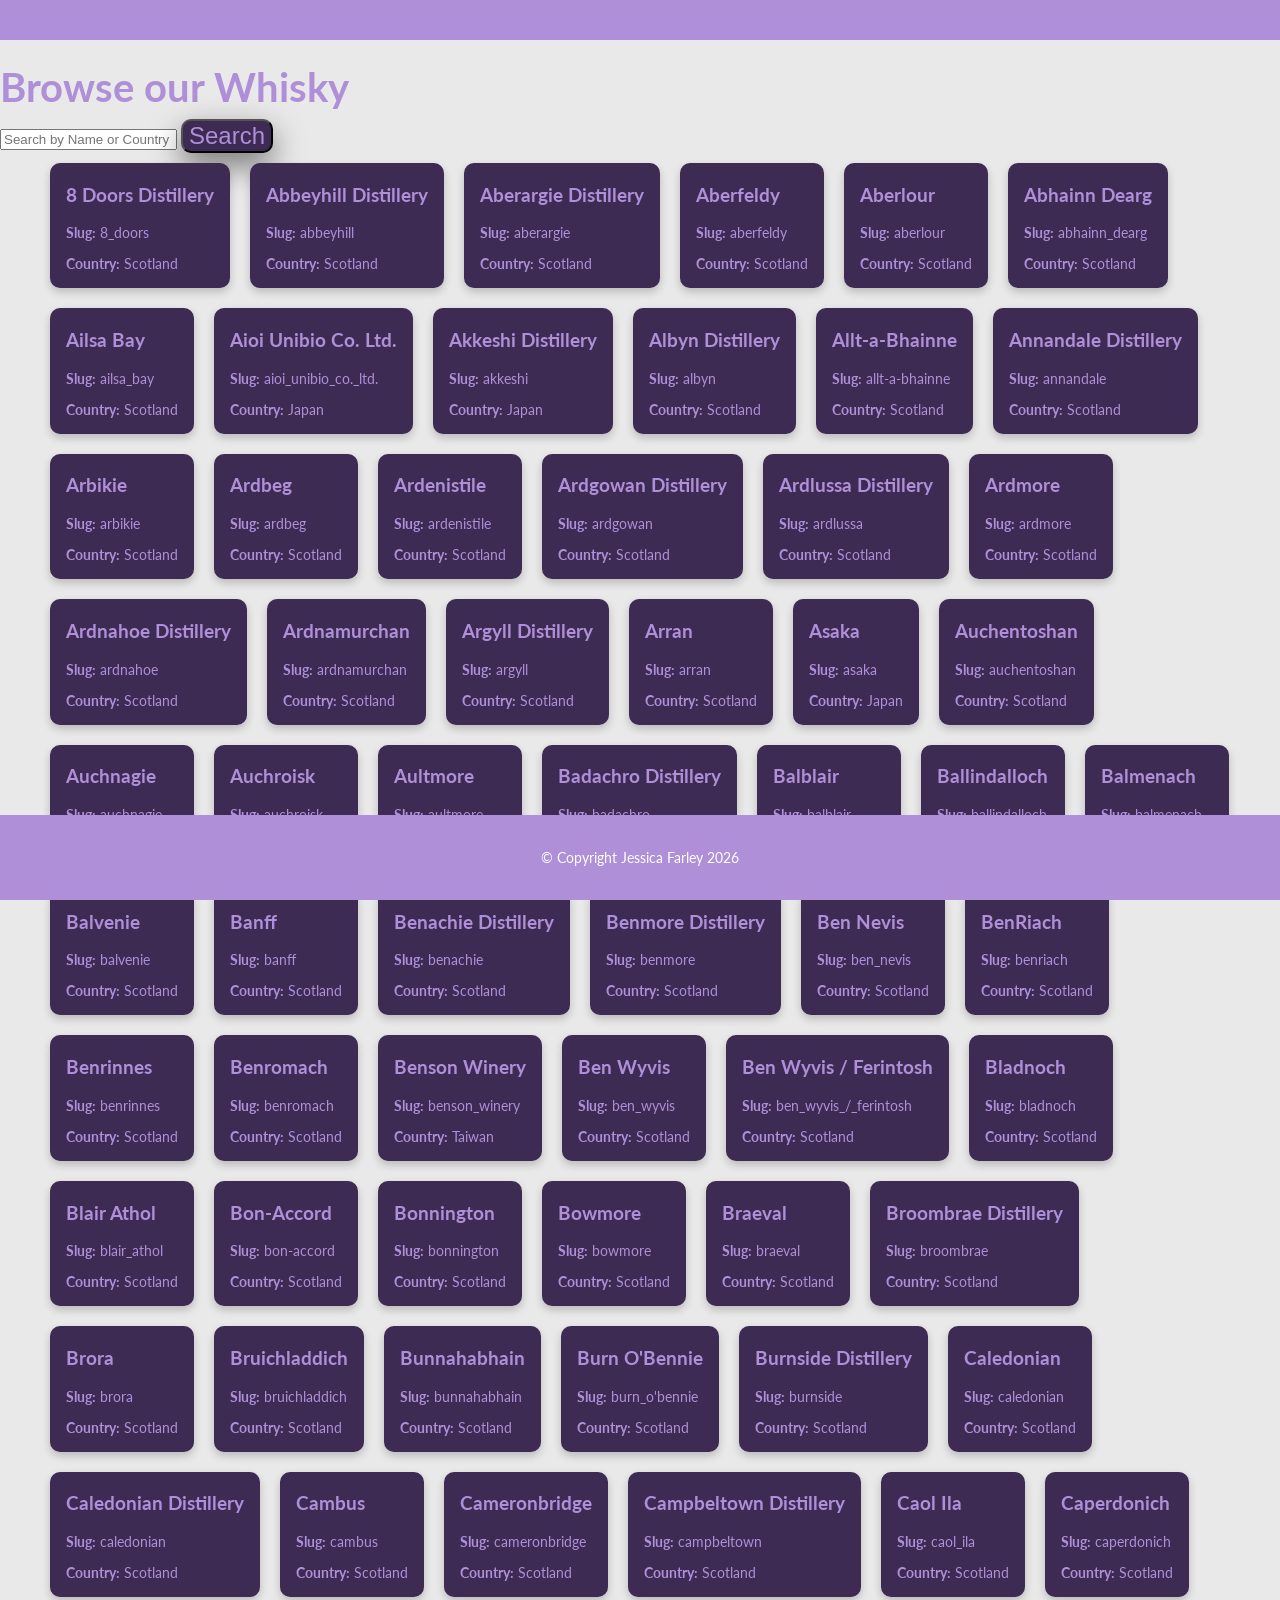
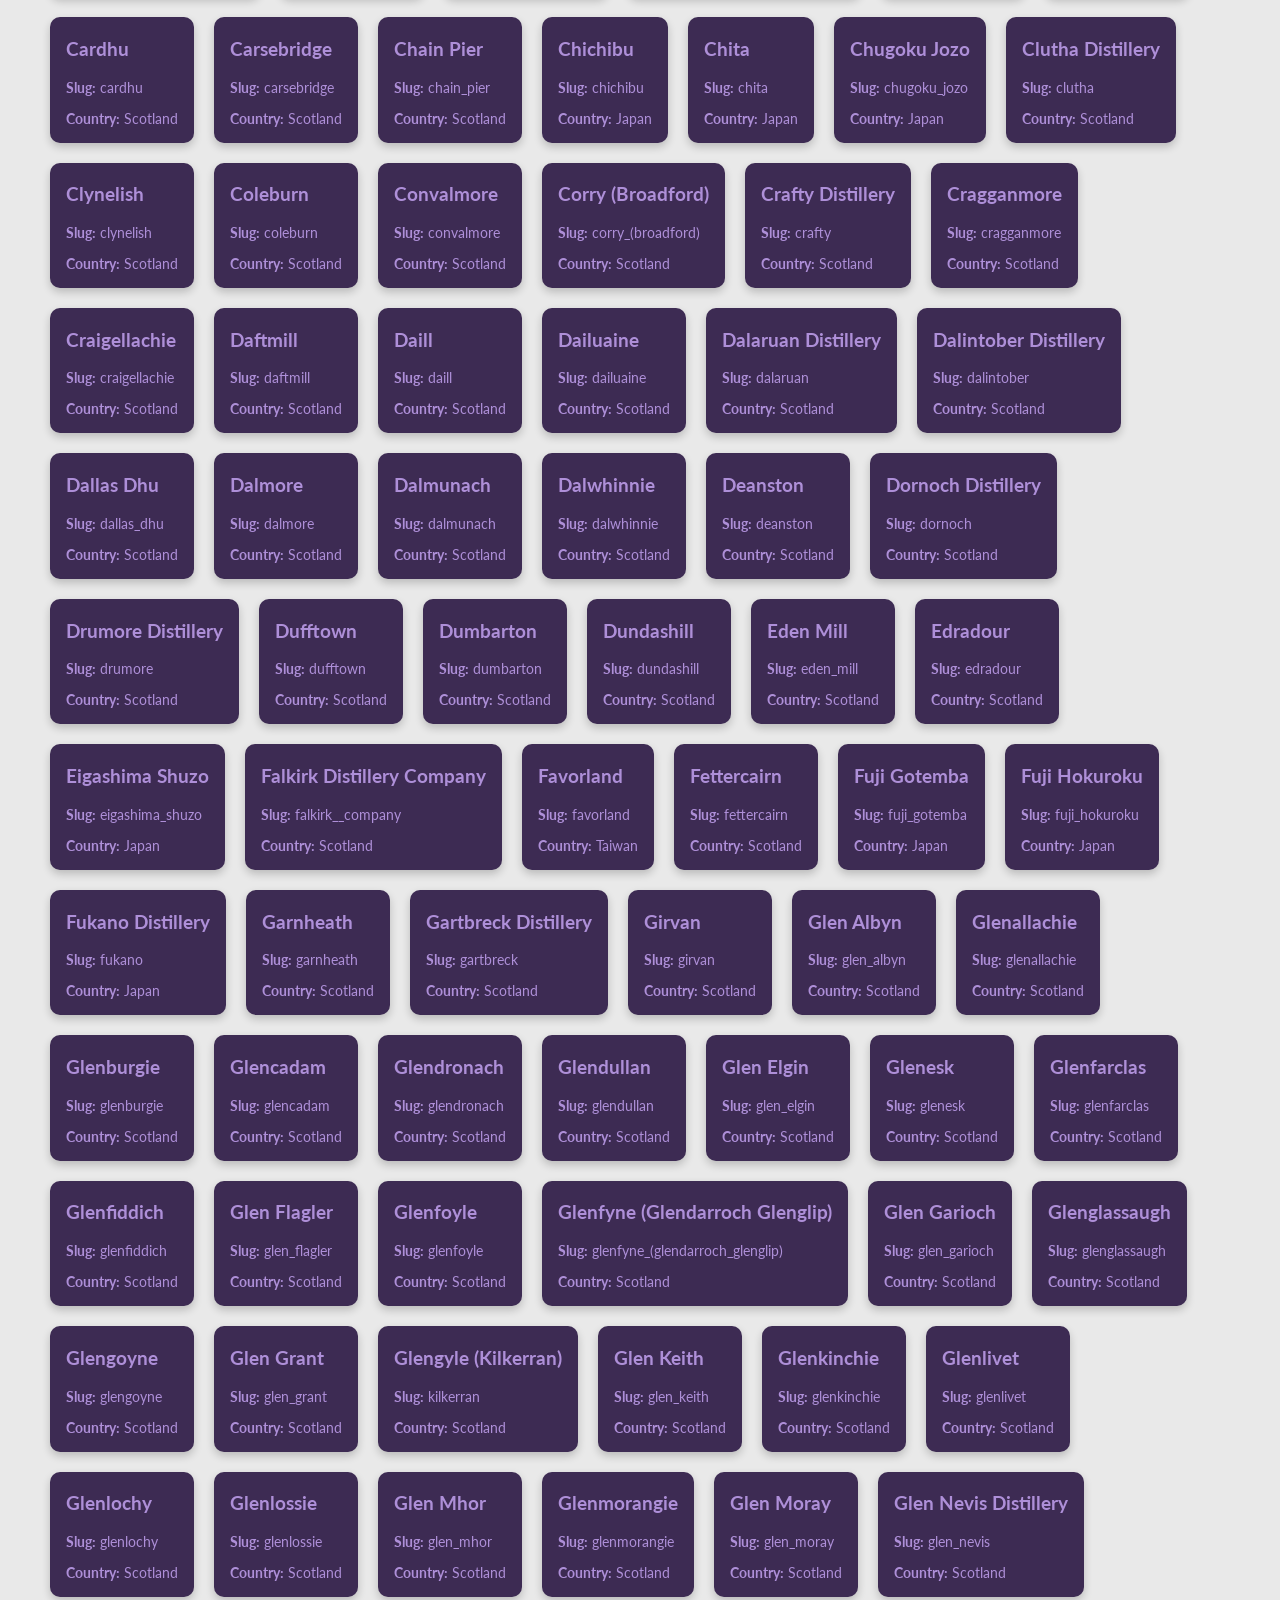
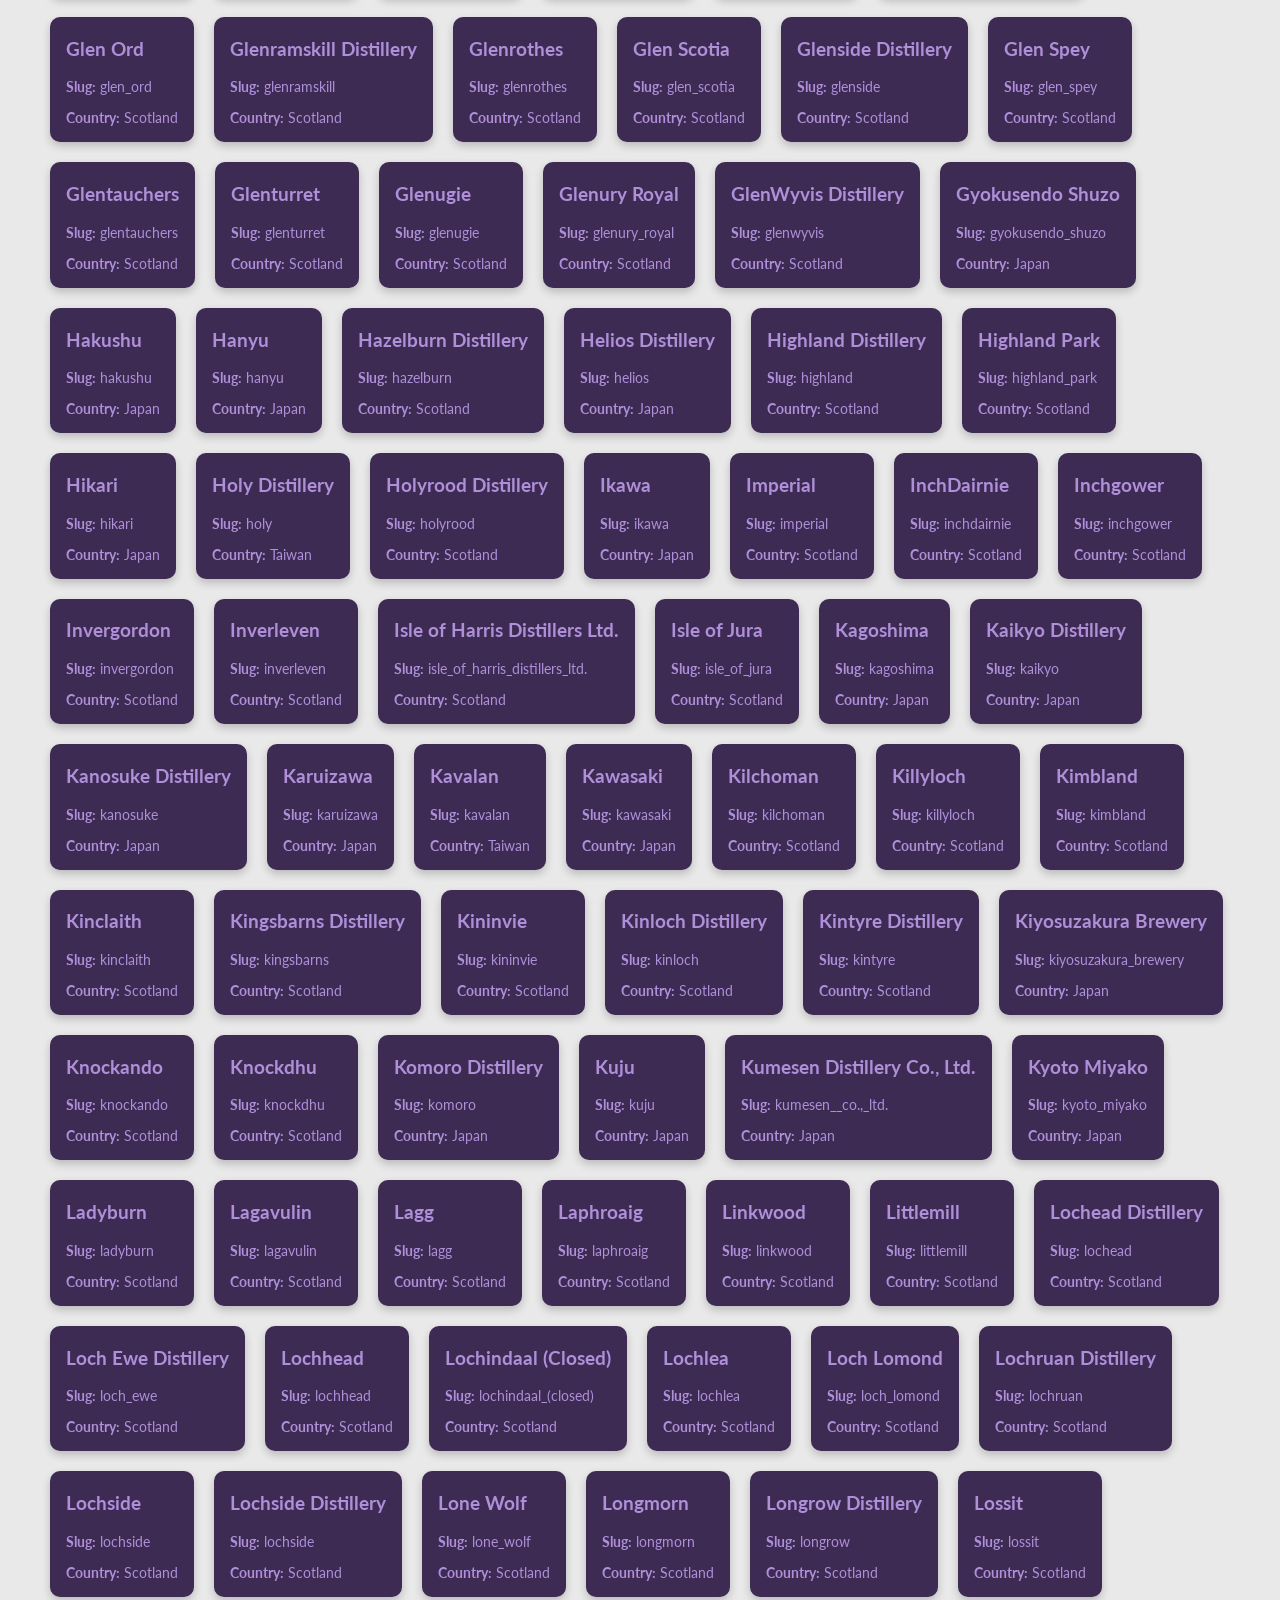
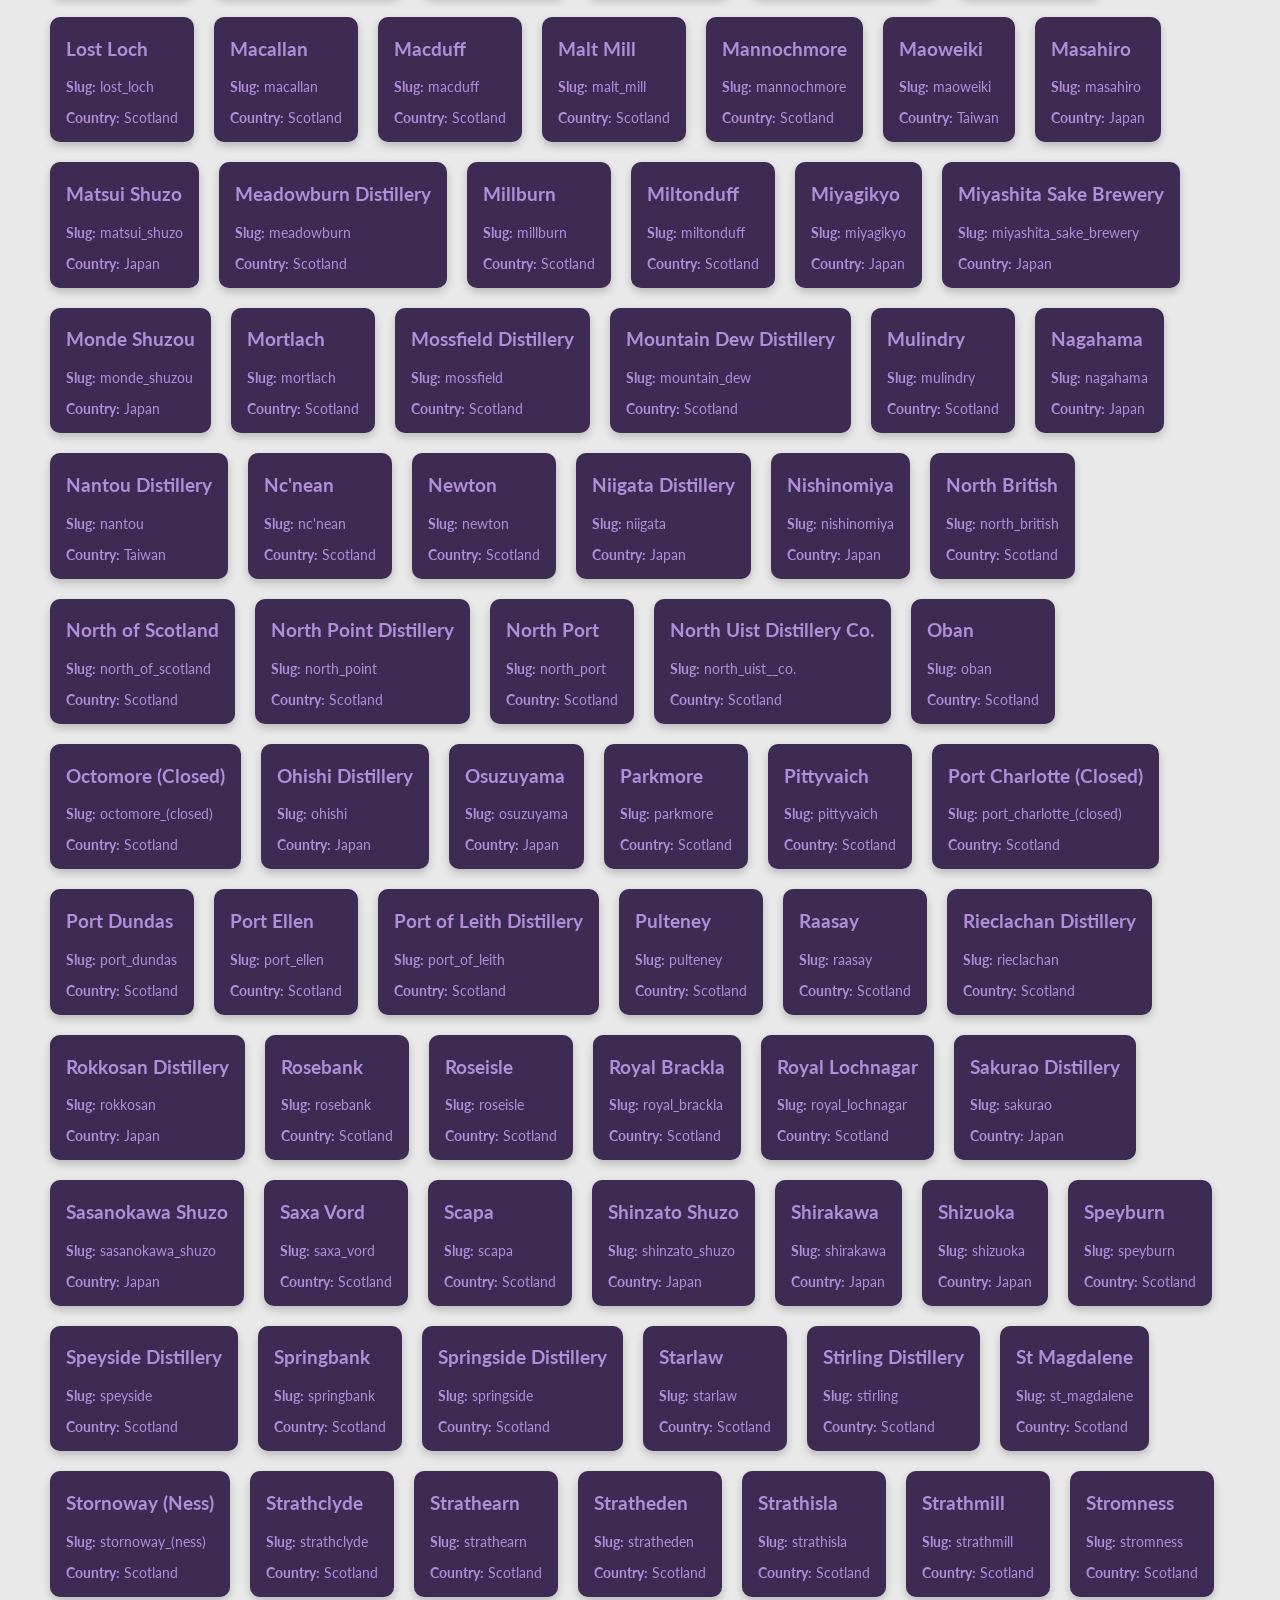
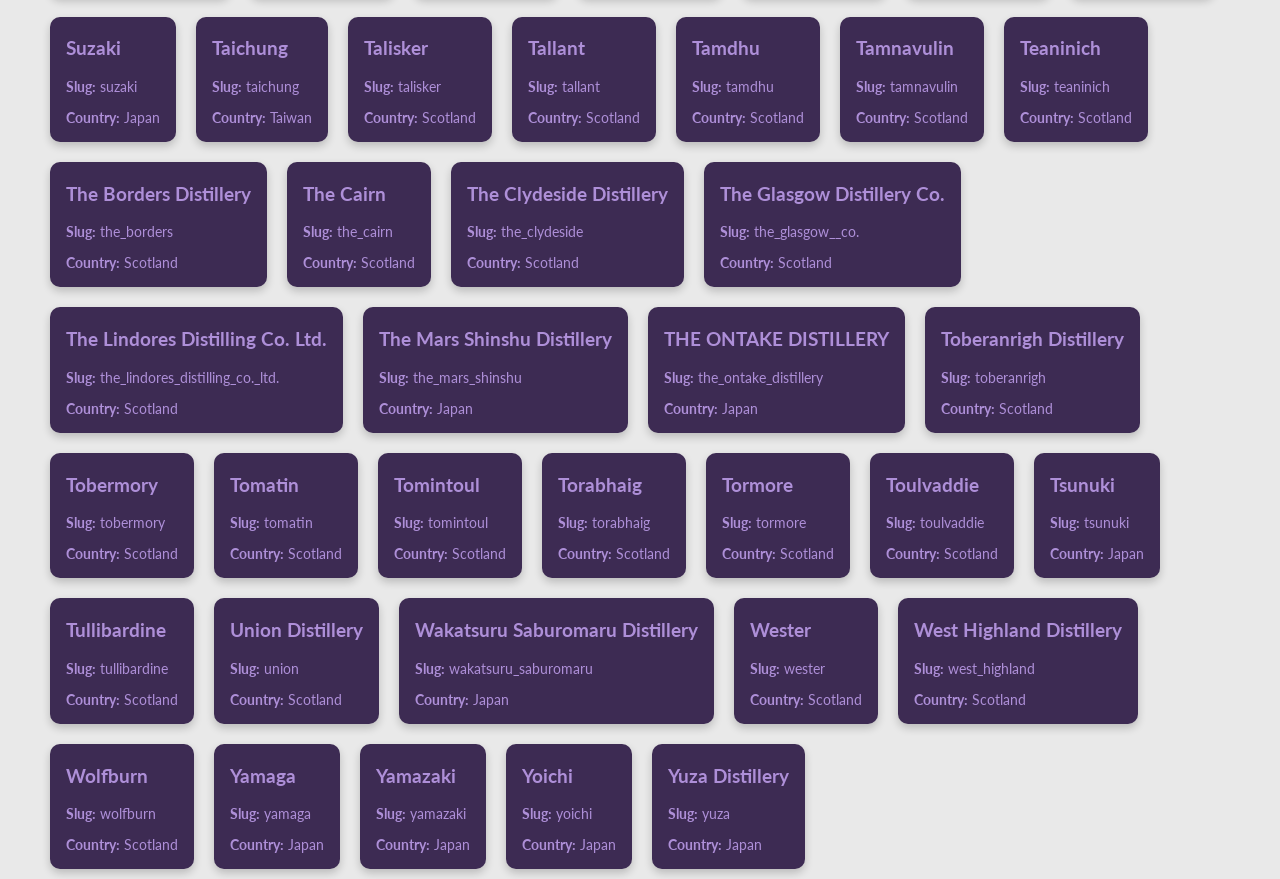
==== commit b40d3eb8: "cosmetic changes in CSS" ====
--- a/index.html
+++ b/index.html
@@ -17,7 +17,7 @@
 
   <div class="search-bar">
     <input id="searchInput" type="text" placeholder="Search by Name or Country">
-    <button onclick="searchDistilleries()">Search</button>
+    <button class= "searchButton" onclick="searchDistilleries()">Search</button>
     <i class="fa-solid fa-spinner"></i> </div>
   </div>
 </div>
--- a/index.css
+++ b/index.css
@@ -2,7 +2,7 @@
 @import url('https://fonts.googleapis.com/css2?family=Lato:wght@400;700&display=swap');
 
 header {
-  background-color: #000;
+  background-color: rgb(174, 143, 216);
   color: #fff;
   padding: 20px;
   text-align: center;
@@ -14,6 +14,16 @@
   box-sizing: border-box;
   background-color: #e9e9e9;
   font-family: 'Lato', sans-serif;
+}
+
+
+.searchButton {
+    font-size: 24px;
+    border-radius: 10px;
+    background-color: #3d2b53;
+    color: rgb(174, 143, 216);
+    z-index: 100;
+    box-shadow: 0 12px 30px 0 rgba(0, 0, 0, 0.5);
 }
 
 html {
@@ -44,7 +54,7 @@
     margin-bottom: 12px;
     text-align: left;
     line-height: 1;
-    color: rgb(117, 0, 226) !important;
+    color: rgb(174, 143, 216)!important;
     font-family: 'Lato', sans-serif;
 }
 
@@ -75,8 +85,9 @@
 }
 
 .user-card {
-  background-color: #fff;
+  background-color: #3d2b53;
   box-shadow: 0 4px 8px 0 rgba(0,0,0,0.2);
+  color: rgb(174, 143, 216);
   margin: 10px;
   transition: 0.3s;
   cursor: pointer;
@@ -108,8 +119,8 @@
 }
 
 .back-btn {
-  color: #fff;
-  background-color: black;
+  color: rgb(174, 143, 216);
+  background-color: #3d2b53;
   border: none;
   border-radius: 10px;
   padding: 10px 20px;
@@ -162,7 +173,7 @@
 }
 
 footer {
-    background-color: #000;
+    background-color: rgb(174, 143, 216);
     color: #fff;
     text-align: center;
     padding: 20px 0;
